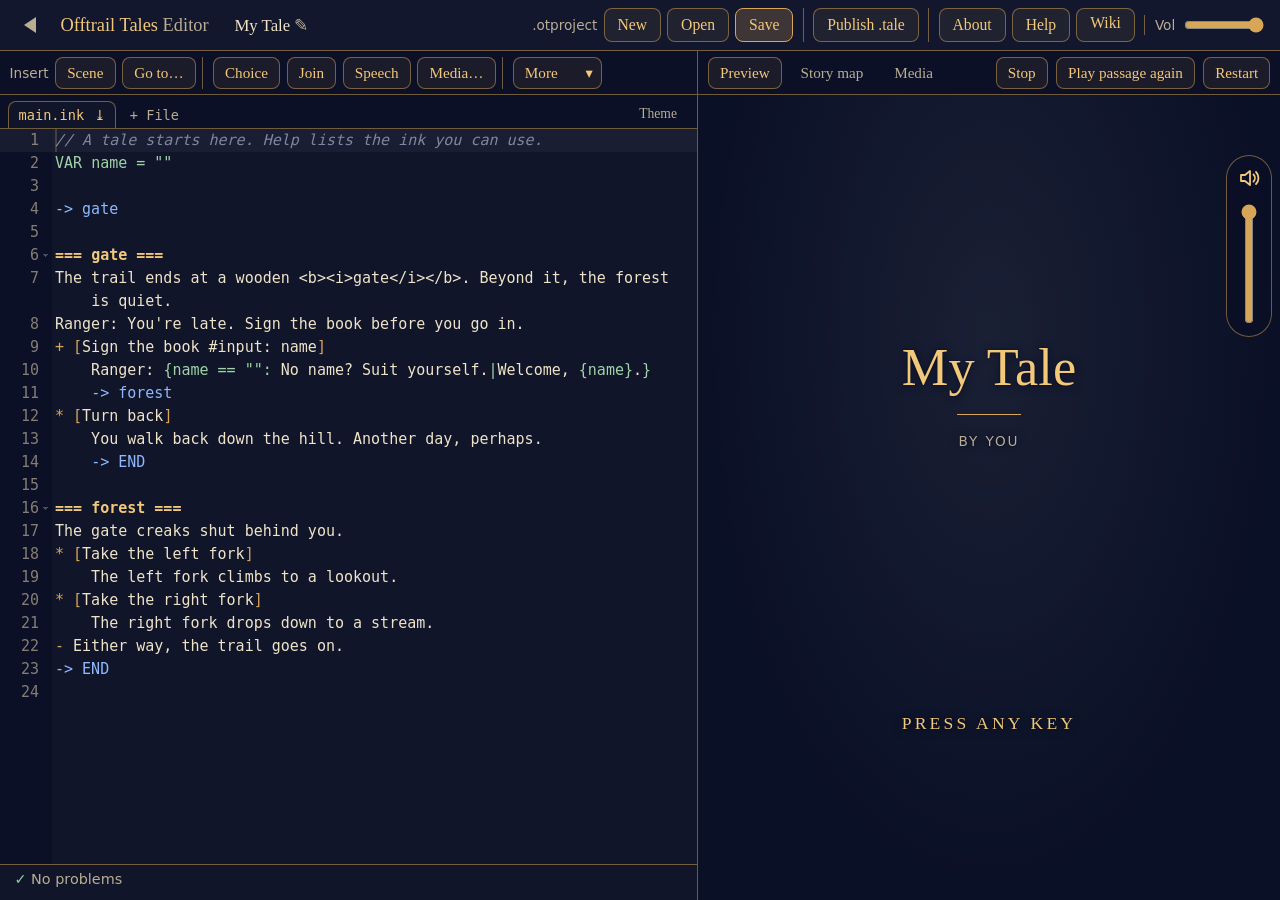
==== site/editor/index.html @ cf000bec "Site from offtrail-tales v0.2.0-25-g325a4e7 Built from commit 325a4e7852d61f731fc020188f7dc33a080d76" ====
<!doctype html>
<html lang="en">
  <head>
    <meta http-equiv="Content-Security-Policy" content="default-src &#39;self&#39;; script-src &#39;self&#39; &#39;wasm-unsafe-eval&#39;; style-src &#39;self&#39; &#39;unsafe-inline&#39;; img-src &#39;self&#39; blob: data:; media-src &#39;self&#39; blob: data:; connect-src &#39;self&#39; blob: data:; font-src &#39;self&#39;; object-src &#39;none&#39;; base-uri &#39;self&#39;; form-action &#39;none&#39;; worker-src &#39;self&#39; blob:">

    <meta charset="UTF-8" />
    <meta name="viewport" content="width=device-width, initial-scale=1" />
    <meta name="theme-color" content="#0b1026" />
    <!-- No icon yet; this stops browsers from requesting /favicon.ico. -->
    <link rel="icon" href="data:," />
    <title>Offtrail Tales Editor</title>
    <script type="module" crossorigin src="../assets/editor-CmaHvULs.js"></script>
    <link rel="modulepreload" crossorigin href="../assets/rolldown-runtime-XKyaHtl9.js">
    <link rel="modulepreload" crossorigin href="../assets/tale-theme-CHobPMcY.js">
    <link rel="modulepreload" crossorigin href="../assets/ace-D7EMVBao.js">
    <link rel="stylesheet" crossorigin href="../assets/tale-theme-DP_pqXFa.css">
    <link rel="stylesheet" crossorigin href="../assets/editor-BBqKCjKk.css">
  </head>
  <body>
    <div id="editor"></div>
  </body>
</html>
---- site/assets/tale-theme-DP_pqXFa.css ----
:root{--night:#0b1026;--panel:color-mix(in srgb, var(--night) 72%, transparent);--parchment:#efe3c8;--parchment-dim:#b9ad94;--accent:#d8a657;--accent-bright:#f2c879;--accent-line:color-mix(in srgb, var(--accent) 50%, transparent);--accent-wash:color-mix(in srgb, var(--accent) 8%, transparent);--separator:var(--accent);--serif:"Iowan Old Style", "Palatino Linotype", Palatino, "Book Antiqua", Georgia, serif;--sans:system-ui, -apple-system, "Segoe UI", Roboto, sans-serif;--text-scale:1;--lightningcss-light: ;--lightningcss-dark:initial;color-scheme:dark}:root[data-text-size=small]{--text-scale:.88}:root[data-text-size=large]{--text-scale:1.2}:root[data-theme=neon-city]{--night:#140829;--parchment:#f1eafb;--parchment-dim:#b7aacb;--accent:#ff9b40;--accent-bright:#ffc27d}:root[data-theme=scandinavian-80s]{--night:#1d2433;--parchment:#f3ece4;--parchment-dim:#b4aeb0;--accent:#f09a7a;--accent-bright:#ffd2bd}*{box-sizing:border-box}html,body{background:var(--night);height:100%;color:var(--parchment);font-family:var(--sans);-webkit-text-size-adjust:100%;margin:0}body{overflow:hidden}button{font:inherit;color:inherit;cursor:pointer;touch-action:manipulation}button:focus-visible,summary:focus-visible{outline:2px solid var(--accent-bright);outline-offset:2px}.visually-hidden{clip-path:inset(50%);white-space:nowrap;width:1px;height:1px;position:absolute;overflow:hidden}.fatal{text-align:center;padding:2rem 1rem}.screen{flex-direction:column;height:100dvh;display:flex;position:relative;overflow:hidden}.backdrop{z-index:0;background:radial-gradient(ellipse at 50% 30%, color-mix(in srgb, var(--night), white 12%), var(--night) 70%);position:absolute;inset:0}:root[data-tale-theme] .backdrop{background:var(--night)}.backdrop img{object-fit:cover;width:100%;height:100%;display:block}.backdrop:after{content:"";pointer-events:none;position:absolute;inset:0}.backdrop.dim:after{background:color-mix(in srgb, var(--night) 72%, transparent)}.game .backdrop:after{background:color-mix(in srgb, var(--night) 20%, transparent)}.game .backdrop.is-default:after{background:color-mix(in srgb, var(--night) 72%, transparent)}.sheet-body>button,.dialog-actions>button,.the-end button,.tale-play>button,.tale-import-buttons>button,.menu-buttons>button,.tale-import-buttons>.menu-link,.choice{border:1px solid var(--accent-line);background:var(--accent-wash);min-height:46px;color:var(--accent-bright);font-family:var(--serif);letter-spacing:.02em;border-radius:10px;padding:.55rem 1rem;font-size:1.15rem}button.primary{border-color:var(--accent);background:color-mix(in srgb, var(--accent) 22%, transparent)}button.danger{color:#f1948a;background:#c0392b2e;border-color:#c0392b}:root[data-tale-theme=light] button.danger{color:#a93226}@media (hover:hover){.sheet-body>button:hover,.dialog-actions>button:hover,.the-end button:hover,.tale-play>button:enabled:hover,.tale-import-buttons>button:hover,.menu-buttons>button:hover,.tale-import-buttons>.menu-link:hover,.choice:hover,.tale-card:hover{background:color-mix(in srgb, var(--accent) 18%, transparent)}.tale-actions>.remove:hover,.dialog-actions>button.danger:hover{background:#c0392b2e}}.icon-button{min-width:44px;min-height:44px;color:var(--accent-bright);background:0 0;border:0;font-size:1.6rem;line-height:1}:root{--art-ratio:1.5;--art-y:.5;--logo-bottom:.47}:root[data-theme=neon-city]{--art-y:.25;--logo-bottom:.42}:root[data-theme=scandinavian-80s]{--art-y:.1;--logo-bottom:.39}@media (orientation:landscape){:root{--art-ratio:.6667;--art-y:.5;--logo-bottom:.57}:root[data-theme=neon-city]{--art-y:.5;--logo-bottom:.475}:root[data-theme=scandinavian-80s]{--art-y:.5;--logo-bottom:.53}}picture.core-art img{object-position:50% calc(var(--art-y) * 100%)}.title-screen h1{z-index:1;font-family:var(--serif);text-align:center;color:var(--accent-bright);margin:18dvh 0 0;font-size:2.6rem;font-weight:400;position:relative}.title-start{z-index:1;background:0 0;border:0;padding:0;position:absolute;inset:0}.title-prompt{--art-height:max(100dvh, 100vw * var(--art-ratio));--under-logo:calc((100dvh - var(--art-height)) * var(--art-y) + var(--art-height) * var(--logo-bottom) + 1rem);left:0;right:0;top:calc((var(--under-logo) + 75dvh) / 2);font-family:var(--serif);letter-spacing:.18em;text-transform:uppercase;color:var(--accent-bright);text-shadow:0 1px 8px var(--night), 0 0 2px var(--night);padding:0 1rem;font-size:clamp(2rem,4.8vmin,3rem);animation:2.4s ease-in-out infinite title-pulse;position:absolute;translate:0 -50%}@keyframes title-pulse{50%{opacity:.45}}.tale-title-screen .backdrop:after{background:color-mix(in srgb, var(--night) 45%, transparent)}.tale-title-card{z-index:1;width:100%;max-width:52rem;padding:0 calc(env(safe-area-inset-right) + 4rem) 0 calc(env(safe-area-inset-left) + 4rem);text-align:center;text-shadow:0 1px 8px var(--night), 0 0 2px var(--night);margin:30dvh auto 0;position:relative}.tale-title-card h1{font-family:var(--serif);text-wrap:balance;color:var(--accent-bright);margin:0;font-size:clamp(2.2rem,9vmin,4rem);font-weight:400;line-height:1.15;animation:.8s ease-out both reveal}.tale-title-card h1:after{content:"";background:var(--separator);width:4rem;height:1px;margin:1.1rem auto;display:block}.tale-title-card p{letter-spacing:.14em;text-transform:uppercase;color:var(--parchment-dim);margin:0;font-size:.85rem;animation:.8s ease-out .3s both reveal}.tale-title-screen .title-prompt{font-size:clamp(1.1rem,2.6vmin,1.5rem);animation:.8s ease-out .9s both reveal,2.4s ease-in-out 1.7s infinite title-pulse;top:78dvh}.tale-title-screen.is-leaving{opacity:0;transition:opacity .4s ease-in}.credits-text{font-size:.85rem;line-height:1.45}.credits-text p{margin:0 0 .6rem}.credits-text a{color:var(--accent-bright)}.credits-text a[href^=mailto\:]{white-space:nowrap}.credits-text .license{color:var(--parchment-dim);font-size:.75rem}.credits-text h3{font-family:var(--serif);color:var(--accent-bright);margin:1rem 0 .4rem;font-size:1.05rem;font-weight:400}.credits-text ul{margin:0 0 .6rem;padding-left:1.1rem}.credits-text li{margin:0 0 .35rem}.credits-text li::marker{color:var(--accent)}.credits-text .signature{font-family:var(--serif);text-align:right;color:var(--accent-bright);margin:1rem 0 .4rem;font-size:1.05rem;font-style:italic}.credits-text .version{color:var(--parchment-dim);margin:1rem 0 0;font-size:.7rem}.bar{z-index:1;padding:calc(env(safe-area-inset-top) + .4rem) 1rem .4rem .5rem;background:linear-gradient(color-mix(in srgb, var(--night) 92%, transparent), color-mix(in srgb, var(--night) 60%, transparent));align-items:center;gap:.25rem;display:flex;position:relative}.bar h2{font-family:var(--serif);color:var(--accent-bright);white-space:nowrap;text-overflow:ellipsis;margin:0;font-size:1.15rem;font-weight:400;overflow:hidden}.map-button{border:1px solid var(--accent-line);background:var(--accent-wash);min-height:38px;color:var(--accent-bright);font-family:var(--serif);border-radius:999px;flex:none;align-items:center;gap:.4rem;margin-left:auto;padding:.3rem .85rem .3rem .7rem;font-size:1.05rem;display:inline-flex}.map-button[hidden]{display:none}.map-button svg{fill:none;stroke:currentColor;stroke-width:1.8px;stroke-linejoin:round;width:1.15rem;height:1.15rem}@media (hover:hover){.map-button:hover{background:color-mix(in srgb, var(--accent) 18%, transparent)}}.scroll{z-index:1;overscroll-behavior:contain;padding:calc(env(safe-area-inset-top) + 1.5rem) 1rem calc(env(safe-area-inset-bottom) + 1.5rem);flex:1;position:relative;overflow-y:auto}.menu-title{max-width:40rem;font-family:var(--serif);text-align:center;text-wrap:balance;color:var(--accent-bright);margin:0 auto 1.25rem;font-size:clamp(1.75rem,7vw,2.5rem);font-weight:400;line-height:1.2}.tale-list{gap:.9rem;max-width:40rem;margin:0 auto;padding:0;list-style:none;display:grid}.tale-card{border:1px solid var(--accent-line);background:var(--panel);text-align:left;border-radius:14px;gap:.9rem;width:100%;padding:.75rem;display:flex}.tale-cover{aspect-ratio:3/4;background:linear-gradient(160deg, color-mix(in srgb, var(--night), white 18%), var(--night));border-radius:8px;flex:none;width:5.5rem;overflow:hidden}.tale-cover img{object-fit:cover;width:100%;height:100%;display:block}.tale-text{flex-direction:column;gap:.3rem;min-width:0;display:flex}.tale-title{font-family:var(--serif);color:var(--accent-bright);font-size:1.25rem}.tale-authors,.tale-meta{color:var(--parchment-dim);font-size:.85rem}.tale-description{font-size:.95rem;line-height:1.4}.empty{text-align:center;margin:2rem 0}.badge{border:1px solid var(--accent-line);color:var(--accent-bright);border-radius:999px;margin-left:.5rem;padding:0 .45rem;font-size:.75rem}.tale-card[aria-expanded=true]{border-color:var(--accent)}.tale-actions{flex-wrap:wrap-reverse;align-items:center;gap:.5rem;margin-top:.5rem;display:flex}.tale-card[aria-expanded=false]+.tale-actions{display:none}.tale-play{flex:1 0 auto;justify-content:flex-end;gap:.5rem;display:flex}.tale-play>button{padding:.5rem .8rem;font-size:1.05rem}.tale-play>button:disabled{opacity:.4}.tale-actions>.remove{color:#f1948a;background:0 0;border:1px solid #c0392bcc;border-radius:999px;min-height:40px;padding:.3rem .9rem;font-size:.9rem}.tale-import{max-width:40rem;color:var(--parchment-dim);text-align:center;gap:.5rem;margin:1.25rem auto 0;display:grid}.tale-import-buttons{grid-template-columns:repeat(auto-fit,minmax(8rem,1fr));gap:.6rem;display:grid}.divider{background:linear-gradient(90deg, transparent, var(--accent) 15%, var(--accent) 45%, transparent 45%, transparent 55%, var(--accent) 55%, var(--accent) 85%, transparent);border:0;max-width:40rem;height:1px;margin:2rem auto 1.5rem;position:relative;overflow:visible}.divider:after{content:"";background:var(--accent-bright);clip-path:polygon(50% 0,57% 43%,100% 50%,57% 57%,50% 100%,43% 57%,0 50%,43% 43%);width:1.1rem;height:1.1rem;position:absolute;top:50%;left:50%;transform:translate(-50%,-50%)}.menu-buttons{grid-auto-columns:1fr;grid-auto-flow:column;gap:.6rem;max-width:40rem;margin:1.5rem auto 0;display:grid}@media (width<=39.99rem){.menu-buttons{grid-template-columns:1fr 1fr;grid-auto-flow:row}.menu-buttons>:last-child:nth-child(odd){grid-column:1/-1}}.menu-link{text-align:center;text-decoration:none}.story-scroll{z-index:1;overscroll-behavior:contain;flex:1;position:relative;overflow-y:auto}.story-column{max-width:40rem;min-height:100%;padding:1.25rem 1.25rem calc(env(safe-area-inset-bottom) + 2.5rem);background:var(--panel);margin:0 auto}.beat{font-family:var(--serif);font-size:calc(1.125rem * var(--text-scale));animation:.5s ease-out both reveal;animation-delay:calc(var(--i,0) * .11s);margin:0 0 1em;line-height:1.65}@keyframes reveal{0%{opacity:0;transform:translateY(.4em)}}.speech{margin:0 0 1em}.speech>*{border-left:2px solid var(--accent-line);margin:0;padding:0 0 .4em .9rem}.speech>:last-child{padding-bottom:0}.speaker{font-family:var(--sans);font-size:calc(.75rem * var(--text-scale));letter-spacing:.14em;text-transform:uppercase;color:var(--accent-bright);animation:.5s ease-out both reveal;animation-delay:calc(var(--i,0) * .11s)}.chosen{font-family:var(--serif);font-size:calc(1rem * var(--text-scale));text-align:center;color:var(--accent-bright);align-items:center;gap:.75rem;margin:1.75em 0;font-style:italic;display:flex}.chosen:before,.chosen:after{content:"";background:linear-gradient(90deg, transparent, var(--separator));flex:1;min-width:1.5rem;height:1px}.chosen:after{background:linear-gradient(90deg, var(--separator), transparent)}.story-image{margin:.25rem 0 1.25rem;display:block}.story-image img{border-radius:10px;max-width:100%;max-height:55dvh;margin:0 auto;display:block;box-shadow:0 6px 24px #00000073}.story-image[data-frame=line] img{border:1px solid var(--accent-line)}.story-image[data-frame=mat] img{border:1px solid var(--accent-line);background:color-mix(in srgb, var(--night), white 7%);border-radius:12px;padding:8px}.story-image[data-frame=double] img{border:1px solid var(--accent-line);outline:1px solid var(--accent-line);outline-offset:5px}.story-image[data-frame=glow] img{box-shadow:0 0 0 1px var(--accent), 0 0 26px color-mix(in srgb, var(--accent) 45%, transparent), 0 6px 24px #00000073}.story-image[data-frame=print] img{background:var(--parchment);border-radius:3px;padding:10px 10px 34px;transform:rotate(-1.5deg)}.choices{gap:.6rem;margin-top:1.75rem;display:grid}.choice{width:100%;min-height:48px;font-size:calc(1.05rem * var(--text-scale));text-align:left;padding:.7rem 1rem;line-height:1.35}.the-end{text-align:center;gap:.6rem;margin-top:1rem;display:grid}.the-end p{font-family:var(--serif);letter-spacing:.08em;color:var(--accent-bright);margin:0 0 .5rem;font-size:1.6rem}dialog.sheet{max-width:none;max-height:none;color:var(--parchment);background:0 0;border:0;padding:0}dialog.sheet::backdrop{background:#0000008c}.sheet-body{border:1px solid var(--accent-line);background:color-mix(in srgb, var(--night), white 4%);border-radius:16px;outline:none;gap:.6rem;width:min(20rem,100vw - 2rem);max-height:calc(100dvh - 2rem);padding:1.1rem;display:grid;overflow-y:auto}.sheet-body h2{font-family:var(--serif);text-align:center;color:var(--accent-bright);margin:0 0 .4rem;font-weight:400}.dialog-message{white-space:pre-line;color:var(--parchment);margin:.25rem 0 .5rem;line-height:1.5}.dialog-actions{grid-template-columns:1fr 1fr;gap:.75rem;margin-top:.5rem;display:grid}.prompt{gap:.6rem;display:grid}.prompt .dialog-actions{grid-template-columns:repeat(3,1fr)}.prompt-field{border:1px solid var(--accent-line);background:var(--night);width:100%;min-height:46px;color:var(--parchment);font-family:var(--serif);border-radius:10px;padding:.55rem .75rem;font-size:1.15rem}.prompt-field:focus-visible{outline:2px solid var(--accent-bright);outline-offset:2px}.sheet-body:has(.keypad){width:min(24rem,100vw - 2rem)}.keypad{position:relative}.keypad picture,.keypad img{border-radius:10px;width:100%;height:auto;display:block}.keypad-key{background:0 0;border:0;border-radius:10px;padding:0;position:absolute}.keypad-key:active{background:color-mix(in srgb, var(--accent) 25%, transparent)}@media (hover:hover){.keypad-key:hover{background:color-mix(in srgb, var(--accent) 12%, transparent)}}.map-sheet .sheet-body{--map-pad:.6rem;--map-bar:44px;--map-gap:.4rem;gap:var(--map-gap);width:auto;min-width:min(17rem,100vw - 2rem);padding:var(--map-pad);overflow:hidden}.map-bar{min-height:var(--map-bar);align-items:center;gap:.15rem;display:flex}.map-bar h2{text-align:left;flex:1;margin:0 0 0 .4rem;font-size:1.2rem}.map-bar .icon-button{font-size:1.5rem}.map-bar .map-close{border:1px solid var(--accent-line);background:var(--accent-wash);border-radius:50%;margin-left:.35rem;font-size:1.15rem}@media (hover:hover){.map-bar .map-close:hover{background:color-mix(in srgb, var(--accent) 22%, transparent)}}.map-frame{background:var(--night);touch-action:none;-webkit-user-select:none;user-select:none;border-radius:10px;justify-self:center;overflow:hidden}.map-frame.is-zoomed{cursor:grab}.map-frame.is-zoomed:active{cursor:grabbing}.map-content{transform-origin:0 0;position:relative}.map-content>picture{display:block}.map-content>picture>img,.map-content>picture>source+img{-webkit-user-drag:none;display:block}.map-content>picture:first-child>img{max-width:calc(100vw - 2rem - 2 * var(--map-pad) - 2px - env(safe-area-inset-left) - env(safe-area-inset-right));max-height:calc(100dvh - 2rem - 2 * var(--map-pad) - 2px - var(--map-bar) - var(--map-gap) - env(safe-area-inset-top) - env(safe-area-inset-bottom))}.map-layer{pointer-events:none;position:absolute;inset:0}.map-layer img{width:100%;height:100%}.progress-message{text-align:center;font-variant-numeric:tabular-nums}.field{color:var(--parchment-dim);gap:.35rem;font-size:.95rem;display:grid}.field-note{margin:0;font-size:.85rem;line-height:1.4}.field input[type=range]{width:100%;min-height:44px;accent-color:var(--accent)}.segmented{grid-template-columns:repeat(3,1fr);gap:.4rem;display:grid}.segmented button{border:1px solid var(--accent-line);background:0 0;border-radius:8px;min-height:44px}.segmented button[aria-pressed=true]{border-color:var(--accent);background:color-mix(in srgb, var(--accent) 25%, transparent);color:var(--accent-bright)}.theme-grid{grid-template-columns:repeat(auto-fill,minmax(4.5rem,6rem));gap:.4rem;display:grid}.theme-option{color:var(--parchment-dim);background:0 0;border:1px solid #0000;border-radius:8px;gap:.25rem;padding:.2rem;font-size:.7rem;line-height:1.2;display:grid}.theme-option img{aspect-ratio:3/4;object-fit:cover;object-position:center 30%;border-radius:6px;width:100%;display:block}.theme-option[aria-pressed=true]{border-color:var(--accent);color:var(--accent-bright)}.test-grid{grid-template-columns:1fr 1fr;gap:.4rem;display:grid}.test-grid button{border:1px solid var(--accent-line);background:var(--accent-wash);min-height:44px;color:var(--accent-bright);border-radius:8px}.video-overlay{z-index:9;background:#000;place-items:center;display:grid;position:fixed;inset:0}.video-frame{object-fit:contain;width:100%;height:100%}.video-skip{right:calc(env(safe-area-inset-right) + 1rem);bottom:calc(env(safe-area-inset-bottom) + 1.25rem);border:1px solid var(--accent-line);background:color-mix(in srgb, var(--night) 70%, transparent);min-height:44px;color:var(--accent-bright);font-family:var(--serif);border-radius:22px;padding:.5rem 1.4rem;font-size:1.05rem;position:absolute}.video-start{border:1px solid var(--accent);background:color-mix(in srgb, var(--night) 70%, transparent);width:4.5rem;height:4.5rem;color:var(--accent-bright);border-radius:50%;font-size:1.8rem;position:absolute}.video-start[hidden]{display:none}.audio-rail{z-index:10;top:calc(env(safe-area-inset-top) + 3.75rem);right:calc(env(safe-area-inset-right) + .5rem);border:1px solid var(--accent-line);background:color-mix(in srgb, var(--night) 62%, transparent);-webkit-backdrop-filter:blur(6px);backdrop-filter:blur(6px);border-radius:23px;flex-direction:column;align-items:center;gap:.25rem;width:46px;padding:0 0 .75rem;display:flex;position:fixed}.audio-rail .icon-button{place-items:center;display:grid}.audio-rail svg{width:24px;height:24px}.audio-rail input[type=range]{writing-mode:vertical-lr;width:24px;height:7.5rem;accent-color:var(--accent);direction:rtl;margin:0}.audio-rail.is-muted input[type=range]{opacity:.4}@media (width<=47.99rem){.story-column,.scroll{padding-right:calc(env(safe-area-inset-right) + 4rem)}}@media (width>=768px){.beat{font-size:calc(1.25rem * var(--text-scale))}.story-column{padding-inline:2rem}}@media (prefers-reduced-motion:reduce){.beat,.speaker,.title-prompt,.tale-title-card h1,.tale-title-card p,.tale-title-screen .title-prompt{animation:none}}
---- site/assets/editor-BBqKCjKk.css ----
.editor-app [hidden]{display:none!important}.editor-app{grid-template-rows:auto minmax(0,1fr);height:100dvh;display:grid}.editor-bar{border-bottom:1px solid var(--accent-line);background:color-mix(in srgb, var(--night), white 3%);align-items:center;gap:.75rem;padding:.5rem .9rem;display:flex}.editor-home{border-radius:8px;justify-content:center;align-items:center;width:34px;height:34px;text-decoration:none;display:flex}.editor-home:after{content:"";border-top:8px solid #0000;border-bottom:8px solid #0000;border-right:12px solid var(--parchment-dim);width:0;height:0;margin-right:2px;display:block}.editor-home:hover{background:var(--accent-wash)}.editor-home:hover:after{border-right-color:var(--accent-bright)}.editor-brand{font-family:var(--serif);white-space:nowrap;color:var(--accent-bright);margin:0;font-size:1.15rem;font-weight:400}.editor-brand span{color:var(--parchment-dim)}.editor-status-box{flex:1;min-width:7rem;overflow:hidden}.editor-actions{align-items:center;gap:.6rem;display:flex}.wiki-link{text-decoration:none}.editor-volume{flex-shrink:0}.editor-volume input[type=range]{width:5rem;accent-color:var(--accent);vertical-align:middle}.bar-label{color:var(--parchment-dim);white-space:nowrap;font-size:.85rem}.bar-group{flex-wrap:wrap;align-items:center;gap:.4rem;display:flex}.bar-group+.bar-group{border-left:1px solid var(--accent-line);padding-left:.6rem}.bar-select{display:inline-flex;position:relative}.bar-select:after{content:"▾";color:var(--accent-bright);pointer-events:none;position:absolute;top:50%;right:.6rem;transform:translateY(-50%)}.bar-select select{appearance:none;border:1px solid var(--accent-line);background:var(--accent-wash);min-height:32px;color:var(--accent-bright);font-family:var(--serif);border-radius:8px;padding:.2rem 1.6rem .2rem .7rem;font-size:.95rem}.bar-select option,.bar-select optgroup{background:var(--night);color:var(--parchment)}.bar-select .more-menu{width:5.6rem}.editor-bar button.needs-save{border-color:var(--accent);background:color-mix(in srgb, var(--accent) 22%, transparent)}.editor-bar button,.editor-bar .wiki-link,.help-entry button,.media-actions button,.media-drop button,.theme-start button,.theme-match button{border:1px solid var(--accent-line);background:var(--accent-wash);min-height:34px;color:var(--accent-bright);font-family:var(--serif);white-space:nowrap;border-radius:8px;padding:.3rem .8rem;font-size:.98rem}.editor-bar .tale-title{text-overflow:ellipsis;max-width:22rem;color:var(--parchment);background:0 0;border-color:#0000;font-size:1.05rem;overflow:hidden}.editor-bar .tale-title:after{content:" ✎";color:var(--parchment-dim)}.editor-bar .tale-title:hover{border-color:var(--accent-line)}.editor-bar .editor-status{text-overflow:ellipsis;max-width:100%;min-height:0;color:var(--parchment-dim);background:0 0;border-color:#0000;padding:.25rem .5rem;font-size:.85rem;overflow:hidden}.editor-bar .editor-status:hover{border-color:var(--accent-line)}.editor-bar .editor-status:empty{display:none}.editor-panes{grid-template-columns:minmax(0,1.2fr) minmax(320px,1fr);min-height:0;display:grid}.write-pane{border-right:1px solid var(--accent-line);grid-template-rows:auto minmax(0,1fr) auto;min-height:0;display:grid}.write-tools,.preview-bar{border-bottom:1px solid var(--accent-line);flex-wrap:wrap;align-items:center;gap:.4rem;min-height:2.75rem;padding:.3rem .6rem;font-size:.9rem;display:flex}.write-tools button,.preview-bar button{border:1px solid var(--accent-line);background:var(--accent-wash);min-height:32px;color:var(--accent-bright);font-family:var(--serif);white-space:nowrap;border-radius:8px;padding:.2rem .7rem;font-size:.95rem}.code{grid-template-rows:auto minmax(0,1fr);min-height:0;display:grid}.code-box{min-height:0;position:relative}.file-tabs{border-bottom:1px solid var(--accent-line);background:var(--night);flex-wrap:wrap;align-items:end;gap:.25rem;padding:.35rem .5rem 0;display:flex}.file-tab{border:1px solid #0000;border-bottom:0;border-radius:8px 8px 0 0;align-items:center;display:inline-flex}.file-tab:has(>[aria-selected=true]){border-color:var(--accent-line);background:color-mix(in srgb, var(--night), white 2%)}.file-tab button,.file-add{color:var(--parchment-dim);background:0 0;border:0;padding:.3rem .6rem;font-family:ui-monospace,SF Mono,Menlo,Consolas,monospace;font-size:.85rem}.file-tab:has(>[aria-selected=true]) button{color:var(--accent-bright)}.file-tab .file-close,.file-tab .file-save{padding-left:0}.file-tab .file-save:hover{color:var(--accent-bright)}.file-tab .file-close:hover{color:#ef8a80}.file-add:hover{color:var(--accent-bright)}.file-tab.drop-before{box-shadow:inset 2px 0 0 var(--accent-bright)}.file-tab.drop-after{box-shadow:inset -2px 0 0 var(--accent-bright)}.problems{border-top:1px solid var(--accent-line);background:color-mix(in srgb, var(--night), white 2%);max-height:32vh;font-size:.9rem;overflow-y:auto}.problems-summary{background:inherit;color:var(--parchment-dim);margin:0;padding:.4rem .9rem;position:sticky;top:0}.problems-summary[data-state=ok]:before{content:"✓ ";color:#8fd19e}.problems-summary[data-state=error]:before{content:"● ";color:#ef8a80}.problem-list{margin:0;padding:0 0 .4rem;list-style:none}.problem{grid-template-columns:5.5rem 1fr;gap:.6rem;padding:.2rem .9rem;line-height:1.4;display:grid}.problem-line{font:inherit;white-space:nowrap;color:var(--parchment-dim);background:0 0;border:0;justify-self:start;padding:0}button.problem-line{text-underline-offset:2px;text-decoration:underline}.problem.is-error .problem-line{color:#ef8a80}.problem.is-warning .problem-line{color:#f0c36b}.problem.is-note .problem-line{color:#8fb8ff}.preview-pane{grid-template-rows:auto minmax(0,1fr);min-height:0;display:grid}.preview-bar .pane-tab{color:var(--parchment-dim);background:0 0;border-color:#0000}.preview-bar .pane-tab[aria-pressed=true]{border-color:var(--accent-line);background:var(--accent-wash);color:var(--accent-bright)}.preview-tools{flex:1;align-items:center;gap:.5rem;display:flex}.preview-tools button[aria-pressed=true]{border-color:var(--accent);background:color-mix(in srgb, var(--accent) 22%, transparent)}.preview-steps,.map-hint{contain:inline-size;text-align:right;text-overflow:ellipsis;white-space:nowrap;color:var(--parchment-dim);flex:1;overflow:hidden}.preview-frame{background:var(--night);border:0;width:100%;height:100%;display:block}.map-box{background:color-mix(in srgb, var(--night), white 2%);min-height:0;overflow:auto}.map-svg{margin:0 auto;display:block}.map-node{cursor:pointer}.map-node>rect{fill:color-mix(in srgb, var(--night), white 6%);stroke:var(--accent-line)}.map-node:hover>rect{stroke:var(--accent)}.map-node.is-unreached>rect{stroke-dasharray:5 4}.map-node.is-unreached{opacity:.7}.map-node.is-end>rect{fill:color-mix(in srgb, var(--accent) 14%, var(--night))}.map-title{font-family:var(--serif);fill:var(--accent-bright);font-size:15px}.map-row text{font-family:var(--sans);fill:var(--parchment);font-size:12.5px}.map-row.is-stitch text{fill:var(--parchment-dim);font-style:italic}.map-row .map-row-target{fill:#8fb8ff}.map-row-hit{fill:#0000}.map-row:hover .map-row-hit{fill:var(--accent-wash)}.map-edge{fill:none;stroke:var(--parchment-dim);stroke-width:1.4px;opacity:.8}.map-arrowhead{fill:var(--parchment-dim)}.media-box{align-content:start;gap:.75rem;min-height:0;padding:.75rem;display:grid;overflow-y:auto}.media-drop{border:1px dashed var(--accent-line);text-align:center;border-radius:12px;padding:.6rem 1rem}.media-drop p{margin:.25rem 0}.media-note,.media-meta{color:var(--parchment-dim);margin:.1rem 0;font-size:.85rem;line-height:1.4}.media-list{gap:.6rem;display:grid}.media-empty{text-align:center;color:var(--parchment-dim)}.media-card{border:1px solid var(--accent-line);background:color-mix(in srgb, var(--night), white 4%);border-radius:12px;grid-template-columns:7.5rem minmax(0,1fr);gap:.75rem;padding:.6rem;display:grid}.media-card.is-audio{grid-template-columns:minmax(0,1fr)}.media-sample{object-fit:cover;background:var(--night);border-radius:8px;width:100%;max-height:6rem;display:block}.media-card audio.media-sample{height:2.25rem}.media-info h3{font-family:var(--serif);color:var(--accent-bright);margin:0;font-weight:400}.rename-icon{opacity:0;color:var(--accent-bright);cursor:pointer;font-size:.85em;transition:opacity .15s}.media-info h3:hover .rename-icon{opacity:.7}.rename-icon:hover{opacity:1!important}.media-warning,.media-missing{color:#f0c36b;margin:.1rem 0;font-size:.85rem}.media-missing{color:#ef8a80}.media-actions{flex-wrap:wrap;gap:.35rem;margin-top:.4rem;display:flex}.media-actions button{min-height:30px;padding:.2rem .6rem;font-size:.9rem}.media-actions button[aria-pressed=true]{border-color:var(--accent);background:color-mix(in srgb, var(--accent) 22%, transparent)}.media-actions button.danger{color:#ef8a80;border-color:#c0392bb3}.kept-tales button{border:1px solid var(--accent-line);background:var(--accent-wash);min-height:28px;color:var(--accent-bright);border-radius:8px;margin-left:.3rem;padding:.1rem .6rem}.kept-tales button.danger{color:#ef8a80;background:0 0;border-color:#c0392bb3}.theme-tab{font-family:var(--serif);color:var(--parchment-dim);background:0 0;border:1px solid #0000;border-bottom:0;border-radius:8px 8px 0 0;margin-left:auto;padding:.3rem .7rem;font-size:.85rem;line-height:1.2}.theme-tab:hover,.theme-tab[aria-selected=true]{color:var(--accent-bright)}.theme-tab[aria-selected=true]{border-color:var(--accent-line);background:color-mix(in srgb, var(--night), white 2%)}.theme-box{background:color-mix(in srgb, var(--night), white 2%);grid-row:2;align-content:start;gap:.75rem;min-height:0;padding:.75rem 1rem 1rem;display:grid;overflow-y:auto}.theme-box>.media-note{margin:0}.theme-own{width:fit-content;font-family:var(--serif);color:var(--accent-bright);cursor:pointer;align-items:center;gap:.5rem;font-size:1.05rem;display:inline-flex}.theme-own input{width:1.1rem;height:1.1rem;accent-color:var(--accent);margin:0}.theme-body{gap:1.25rem;display:grid}.theme-start{color:var(--parchment-dim);flex-wrap:wrap;align-items:center;gap:.4rem;font-size:.9rem;display:flex}.theme-colours{flex-wrap:wrap;align-items:flex-start;gap:1rem 1.5rem;display:flex}.theme-list{flex:22rem;gap:.6rem;min-width:0;display:grid}.theme-roles{gap:.3rem;display:grid}.theme-role{border:1px solid var(--accent-line);text-align:left;background:0 0;border-radius:8px;grid-template-columns:1.6rem minmax(0,1fr) auto 4.4rem;align-items:center;gap:.6rem;width:100%;padding:.35rem .6rem;display:grid}.theme-role:hover{border-color:var(--accent)}.theme-role[aria-pressed=true]{border-color:var(--accent);background:color-mix(in srgb, var(--accent) 16%, transparent)}.theme-swatch{border:1px solid color-mix(in srgb, var(--parchment) 40%, transparent);background:var(--swatch);border-radius:6px;width:1.6rem;height:1.6rem}.theme-name{font-family:var(--serif);color:var(--parchment);display:grid}.theme-name small{font-family:var(--sans);color:var(--parchment-dim);font-size:.78rem}.theme-hex,.theme-ratio{color:var(--parchment-dim);font-family:ui-monospace,SF Mono,Menlo,Consolas,monospace;font-size:.82rem}.theme-ratio{text-align:right}.theme-ratio.is-low,.theme-low{color:#f0c36b}.theme-match{justify-items:start;gap:.3rem;display:grid}.theme-picture{max-width:32rem}.theme-picture .bar-select{width:fit-content}.colour-picker{gap:.7rem;width:200px;display:grid}.colour-wheel-box{width:200px;height:200px;position:relative}.colour-wheel{touch-action:none;cursor:crosshair;border-radius:50%;width:100%;height:100%;display:block}.colour-wheel:focus-visible,.colour-shade:focus-visible{outline:2px solid var(--accent-bright);outline-offset:3px}.colour-thumb{top:calc(var(--y,.5) * 100%);left:calc(var(--x,.5) * 100%);background:var(--colour);pointer-events:none;border:2px solid #fff;border-radius:50%;width:18px;height:18px;position:absolute;transform:translate(-50%,-50%);box-shadow:0 0 0 1px #0009,0 1px 3px #00000080}.colour-shade{appearance:none;border:1px solid var(--accent-line);background:linear-gradient(to right, #000, var(--full));border-radius:8px;width:100%;height:16px;margin:0}.colour-shade::-webkit-slider-thumb{appearance:none;background:var(--colour);border:2px solid #fff;border-radius:50%;width:18px;height:18px;box-shadow:0 0 0 1px #0009}.colour-shade::-moz-range-thumb{background:var(--colour);border:2px solid #fff;border-radius:50%;width:14px;height:14px;box-shadow:0 0 0 1px #0009}.colour-hex-row{color:var(--parchment-dim);align-items:center;gap:.5rem;font-size:.9rem;display:flex}.colour-now{border:1px solid color-mix(in srgb, var(--parchment) 40%, transparent);background:var(--colour);border-radius:6px;width:2rem;height:2rem}.colour-hex{border:1px solid var(--accent-line);background:var(--night);width:6.5rem;min-height:32px;color:var(--parchment);border-radius:8px;padding:.2rem .5rem;font-family:ui-monospace,SF Mono,Menlo,Consolas,monospace;font-size:.95rem}.colour-hex:focus-visible{outline:2px solid var(--accent-bright);outline-offset:2px}.sheet-body .choice-line{border:0;border-top:1px solid var(--accent-line);width:100%;margin:.2rem 0}.wide-sheet .sheet-body{width:min(38rem,100vw - 2rem)}.details-form{gap:.75rem;display:grid}.details-form .prompt-field{min-height:38px;padding:.35rem .6rem;font-size:1rem}.details-form .field{gap:.25rem}.details-form textarea.prompt-field{resize:vertical;font-family:var(--serif)}.details-problems{color:#ef8a80;margin:0;padding-left:1.2rem}.details-problems:empty{display:none}.help-entry{border-top:1px solid var(--accent-line);gap:.35rem;padding-top:.7rem;display:grid}.help-entry h4{font-family:var(--serif);color:var(--accent-bright);margin:0;font-size:1.05rem;font-weight:400}.help-group{font-family:var(--serif);letter-spacing:.08em;text-transform:uppercase;color:var(--parchment-dim);margin:.8rem 0 0;font-size:.8rem;font-weight:400}.help-words{border-collapse:collapse;line-height:1.4}.help-words th,.help-words td{text-align:left;vertical-align:top;padding:.15rem .9rem .15rem 0}.help-words th{font-family:var(--serif);color:var(--accent-bright);font-weight:400}.help-words code{white-space:nowrap}.help-entry p{margin:0;line-height:1.45}.help-entry pre{background:var(--night);border-radius:8px;margin:0;padding:.5rem .7rem;font-size:.88rem;overflow-x:auto}.help-entry button{justify-self:start}.sheet-body a{color:var(--accent-bright)}.ace-offtrail{background:color-mix(in srgb, var(--night), white 2%);color:var(--parchment);font-family:ui-monospace,SF Mono,Menlo,Consolas,monospace;line-height:1.5}.ace-offtrail .ace_gutter{background:var(--night);color:color-mix(in srgb, var(--parchment-dim) 70%, transparent)}.ace-offtrail .ace_gutter-active-line{background:#ffffff0d}.ace-offtrail .ace_cursor{color:var(--accent-bright)}.ace-offtrail .ace_marker-layer .ace_selection{background:color-mix(in srgb, var(--accent) 28%, transparent)}.ace-offtrail .ace_marker-layer .ace_active-line{background:#ffffff0a}.ace-offtrail .ace_marker-layer .ace_selected-word,.ace-offtrail .ace_marker-layer .ace_bracket{border:1px solid var(--accent-line)}.ace-offtrail .ace_fold{border-color:var(--parchment);background-color:var(--accent)}.ace-offtrail .ace_indent-guide{background:0 0;box-shadow:inset 1px 0 #ffffff14}.ace-offtrail .ace_search{background:var(--night);border-color:var(--accent-line)}.ace-offtrail .ace_flow.ace_declaration{color:var(--accent-bright);font-weight:700}.ace-offtrail .ace_choice.ace_bullets,.ace-offtrail .ace_choice.ace_weaveBracket,.ace-offtrail .ace_choice.ace_label,.ace-offtrail .ace_gather.ace_bullets,.ace-offtrail .ace_gather.ace_label,.ace-offtrail .ace_glue{color:var(--accent)}.ace-offtrail .ace_divert{color:#8fb8ff}.ace-offtrail .ace_tag{color:#c9a3e6}.ace-offtrail .ace_comment{color:#7f86a3;font-style:italic}.ace-offtrail .ace_var-decl,.ace-offtrail .ace_list-decl,.ace-offtrail .ace_logic:not(.ace_innerContent){color:#9fd3a8}.ace-offtrail .ace_todo{color:#f0b36b}.ace-offtrail .ace_escape{color:var(--parchment-dim)}.ace-offtrail .ace_include,.ace-offtrail .ace_external{color:#ef8a80}.ace-offtrail .ink-error-line{background:#c0392b29;position:absolute}
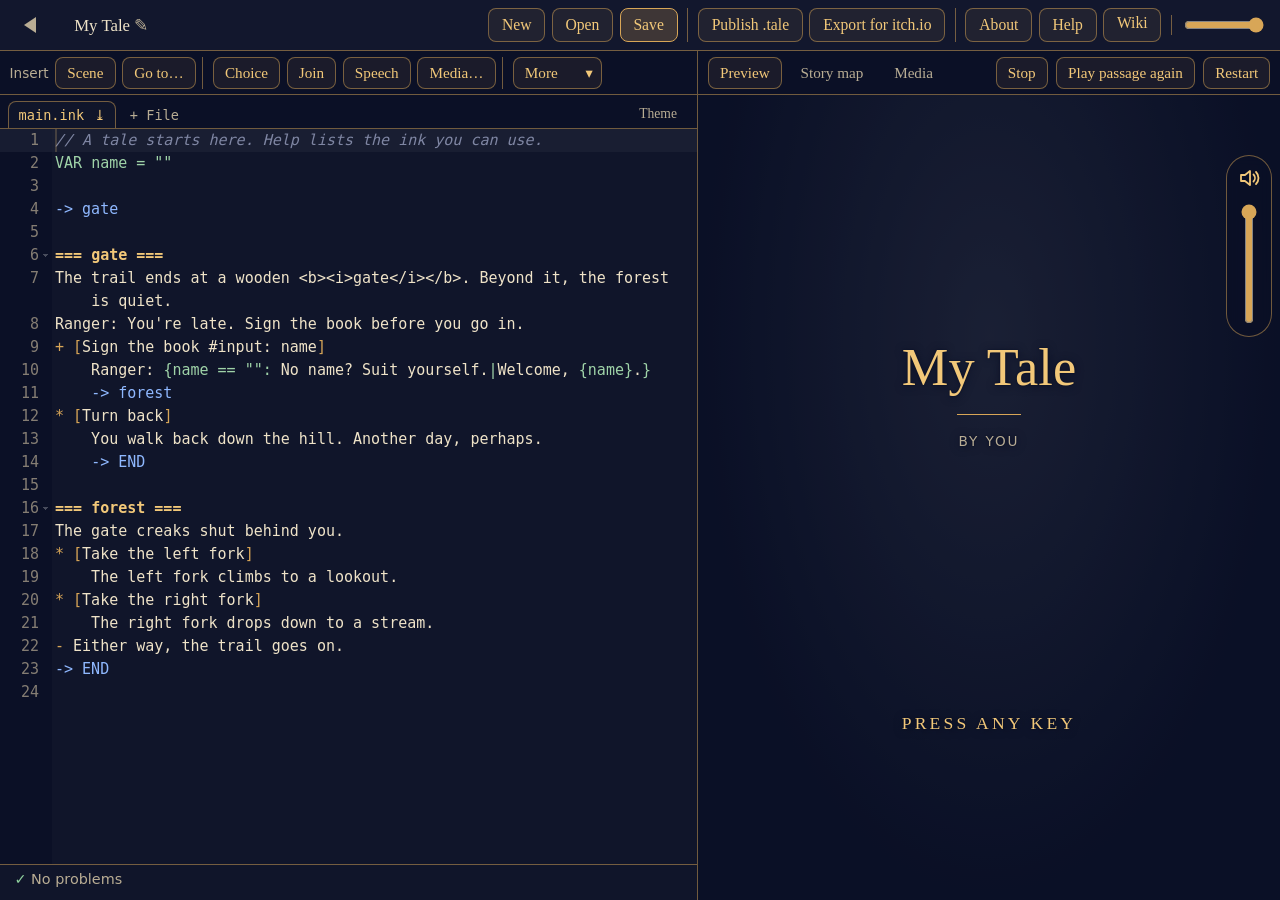
==== commit 750083fa: "Site from offtrail-tales v0.3.0-12-g99eeded Built from commit 99eededa236fea1ed5084364f5cf9ff350dd88" ====
--- a/site/editor/index.html
+++ b/site/editor/index.html
@@ -9,12 +9,12 @@
     <!-- No icon yet; this stops browsers from requesting /favicon.ico. -->
     <link rel="icon" href="data:," />
     <title>Offtrail Tales Editor</title>
-    <script type="module" crossorigin src="../assets/editor-CmaHvULs.js"></script>
+    <script type="module" crossorigin src="../assets/editor-DJGlqB5w.js"></script>
     <link rel="modulepreload" crossorigin href="../assets/rolldown-runtime-XKyaHtl9.js">
-    <link rel="modulepreload" crossorigin href="../assets/tale-theme-CHobPMcY.js">
+    <link rel="modulepreload" crossorigin href="../assets/tale-theme-D-VOQ8ao.js">
     <link rel="modulepreload" crossorigin href="../assets/ace-D7EMVBao.js">
-    <link rel="stylesheet" crossorigin href="../assets/tale-theme-DP_pqXFa.css">
-    <link rel="stylesheet" crossorigin href="../assets/editor-BBqKCjKk.css">
+    <link rel="stylesheet" crossorigin href="../assets/tale-theme-Da_S3D4u.css">
+    <link rel="stylesheet" crossorigin href="../assets/editor-5PKi10oO.css">
   </head>
   <body>
     <div id="editor"></div>
--- a/site/assets/tale-theme-Da_S3D4u.css
+++ b/site/assets/tale-theme-Da_S3D4u.css
@@ -0,0 +1 @@
+:root{--night:#0b1026;--panel:color-mix(in srgb, var(--night) 72%, transparent);--parchment:#efe3c8;--parchment-dim:#b9ad94;--accent:#d8a657;--accent-bright:#f2c879;--accent-line:color-mix(in srgb, var(--accent) 50%, transparent);--accent-wash:color-mix(in srgb, var(--accent) 8%, transparent);--separator:var(--accent);--serif:"Iowan Old Style", "Palatino Linotype", Palatino, "Book Antiqua", Georgia, serif;--sans:system-ui, -apple-system, "Segoe UI", Roboto, sans-serif;--text-scale:1;--lightningcss-light: ;--lightningcss-dark:initial;color-scheme:dark}:root[data-text-size=small]{--text-scale:.88}:root[data-text-size=large]{--text-scale:1.2}:root[data-theme=neon-city]{--night:#140829;--parchment:#f1eafb;--parchment-dim:#b7aacb;--accent:#ff9b40;--accent-bright:#ffc27d}:root[data-theme=scandinavian-80s]{--night:#1d2433;--parchment:#f3ece4;--parchment-dim:#b4aeb0;--accent:#f09a7a;--accent-bright:#ffd2bd}*{box-sizing:border-box}html,body{background:var(--night);height:100%;color:var(--parchment);font-family:var(--sans);-webkit-text-size-adjust:100%;margin:0}body{overflow:hidden}button{font:inherit;color:inherit;cursor:pointer;touch-action:manipulation}button:focus-visible,summary:focus-visible{outline:2px solid var(--accent-bright);outline-offset:2px}.visually-hidden{clip-path:inset(50%);white-space:nowrap;width:1px;height:1px;position:absolute;overflow:hidden}.fatal{text-align:center;padding:2rem 1rem}.screen{flex-direction:column;height:100dvh;display:flex;position:relative;overflow:hidden}.backdrop{z-index:0;background:radial-gradient(ellipse at 50% 30%, color-mix(in srgb, var(--night), white 12%), var(--night) 70%);position:absolute;inset:0}:root[data-tale-theme] .backdrop{background:var(--night)}.backdrop img{object-fit:cover;width:100%;height:100%;display:block}.backdrop:after{content:"";pointer-events:none;position:absolute;inset:0}.backdrop.dim:after{background:color-mix(in srgb, var(--night) 72%, transparent)}.game .backdrop:after{background:color-mix(in srgb, var(--night) 20%, transparent)}.game .backdrop.is-default:after{background:color-mix(in srgb, var(--night) 72%, transparent)}.sheet-body>button,.dialog-actions>button,.the-end button,.tale-play>button,.tale-import-buttons>button,.menu-buttons>button,.tale-import-buttons>.menu-link,.choice{border:1px solid var(--accent-line);background:var(--accent-wash);min-height:46px;color:var(--accent-bright);font-family:var(--serif);letter-spacing:.02em;border-radius:10px;padding:.55rem 1rem;font-size:1.15rem}button.primary{border-color:var(--accent);background:color-mix(in srgb, var(--accent) 22%, transparent)}button.danger{color:#f1948a;background:#c0392b2e;border-color:#c0392b}:root[data-tale-theme=light] button.danger{color:#a93226}@media (hover:hover){.sheet-body>button:hover,.dialog-actions>button:hover,.the-end button:hover,.tale-play>button:enabled:hover,.tale-import-buttons>button:hover,.menu-buttons>button:hover,.tale-import-buttons>.menu-link:hover,.choice:hover,.tale-card:hover{background:color-mix(in srgb, var(--accent) 18%, transparent)}.tale-actions>.remove:hover,.dialog-actions>button.danger:hover{background:#c0392b2e}}.icon-button{min-width:44px;min-height:44px;color:var(--accent-bright);background:0 0;border:0;font-size:1.6rem;line-height:1}:root{--art-ratio:1.5;--art-y:.5;--logo-bottom:.47}:root[data-theme=neon-city]{--art-y:.25;--logo-bottom:.42}:root[data-theme=scandinavian-80s]{--art-y:.1;--logo-bottom:.39}@media (orientation:landscape){:root{--art-ratio:.6667;--art-y:.5;--logo-bottom:.57}:root[data-theme=neon-city]{--art-y:.5;--logo-bottom:.475}:root[data-theme=scandinavian-80s]{--art-y:.5;--logo-bottom:.53}}picture.core-art img{object-position:50% calc(var(--art-y) * 100%)}.title-screen h1{z-index:1;font-family:var(--serif);text-align:center;color:var(--accent-bright);margin:18dvh 0 0;font-size:2.6rem;font-weight:400;position:relative}.title-start{z-index:1;background:0 0;border:0;padding:0;position:absolute;inset:0}.title-prompt{--art-height:max(100dvh, 100vw * var(--art-ratio));--under-logo:calc((100dvh - var(--art-height)) * var(--art-y) + var(--art-height) * var(--logo-bottom) + 1rem);left:0;right:0;top:calc((var(--under-logo) + 75dvh) / 2);font-family:var(--serif);letter-spacing:.18em;text-transform:uppercase;color:var(--accent-bright);text-shadow:0 1px 8px var(--night), 0 0 2px var(--night);padding:0 1rem;font-size:clamp(2rem,4.8vmin,3rem);animation:2.4s ease-in-out infinite title-pulse;position:absolute;translate:0 -50%}@keyframes title-pulse{50%{opacity:.45}}.tale-title-screen .backdrop:after{background:color-mix(in srgb, var(--night) 45%, transparent)}.tale-title-card{z-index:1;width:100%;max-width:52rem;padding:0 calc(env(safe-area-inset-right) + 4rem) 0 calc(env(safe-area-inset-left) + 4rem);text-align:center;text-shadow:0 1px 8px var(--night), 0 0 2px var(--night);margin:30dvh auto 0;position:relative}.tale-title-card h1{font-family:var(--serif);text-wrap:balance;color:var(--accent-bright);margin:0;font-size:clamp(2.2rem,9vmin,4rem);font-weight:400;line-height:1.15;animation:.8s ease-out both reveal}.tale-title-card h1:after{content:"";background:var(--separator);width:4rem;height:1px;margin:1.1rem auto;display:block}.tale-title-card p{letter-spacing:.14em;text-transform:uppercase;color:var(--parchment-dim);margin:0;font-size:.85rem;animation:.8s ease-out .3s both reveal}.tale-title-screen .title-prompt{font-size:clamp(1.1rem,2.6vmin,1.5rem);animation:.8s ease-out .9s both reveal,2.4s ease-in-out 1.7s infinite title-pulse;top:78dvh}.tale-title-screen.is-leaving{opacity:0;transition:opacity .4s ease-in}.credits-text{font-size:.85rem;line-height:1.45}.credits-text p{margin:0 0 .6rem}.credits-text a{color:var(--accent-bright)}.credits-text a[href^=mailto\:]{white-space:nowrap}.credits-text .license{color:var(--parchment-dim);font-size:.75rem}.credits-text h3{font-family:var(--serif);color:var(--accent-bright);margin:1rem 0 .4rem;font-size:1.05rem;font-weight:400}.credits-text ul{margin:0 0 .6rem;padding-left:1.1rem}.credits-text li{margin:0 0 .35rem}.credits-text li::marker{color:var(--accent)}.credits-text .signature{font-family:var(--serif);text-align:right;color:var(--accent-bright);margin:1rem 0 .4rem;font-size:1.05rem;font-style:italic}.credits-text .version{color:var(--parchment-dim);margin:1rem 0 0;font-size:.7rem}.bar{z-index:1;padding:calc(env(safe-area-inset-top) + .4rem) 1rem .4rem .5rem;background:linear-gradient(color-mix(in srgb, var(--night) 92%, transparent), color-mix(in srgb, var(--night) 60%, transparent));align-items:center;gap:.25rem;display:flex;position:relative}.bar h2{font-family:var(--serif);color:var(--accent-bright);white-space:nowrap;text-overflow:ellipsis;margin:0;font-size:1.15rem;font-weight:400;overflow:hidden}.map-button{border:1px solid var(--accent-line);background:var(--accent-wash);min-height:38px;color:var(--accent-bright);font-family:var(--serif);border-radius:999px;flex:none;align-items:center;gap:.4rem;margin-left:auto;padding:.3rem .85rem .3rem .7rem;font-size:1.05rem;display:inline-flex}.map-button[hidden]{display:none}.map-button svg{fill:none;stroke:currentColor;stroke-width:1.8px;stroke-linejoin:round;width:1.15rem;height:1.15rem}@media (hover:hover){.map-button:hover{background:color-mix(in srgb, var(--accent) 18%, transparent)}}.scroll{z-index:1;overscroll-behavior:contain;padding:calc(env(safe-area-inset-top) + 1.5rem) 1rem calc(env(safe-area-inset-bottom) + 1.5rem);flex:1;position:relative;overflow-y:auto}.menu-title{max-width:40rem;font-family:var(--serif);text-align:center;text-wrap:balance;color:var(--accent-bright);margin:0 auto 1.25rem;font-size:clamp(1.75rem,7vw,2.5rem);font-weight:400;line-height:1.2}.tale-list{gap:.9rem;max-width:40rem;margin:0 auto;padding:0;list-style:none;display:grid}.tale-card{border:1px solid var(--accent-line);background:var(--panel);text-align:left;border-radius:14px;gap:.9rem;width:100%;padding:.75rem;display:flex}.tale-cover{aspect-ratio:3/4;background:linear-gradient(160deg, color-mix(in srgb, var(--night), white 18%), var(--night));border-radius:8px;flex:none;width:5.5rem;overflow:hidden}.tale-cover img{object-fit:cover;width:100%;height:100%;display:block}.tale-text{flex-direction:column;gap:.3rem;min-width:0;display:flex}.tale-title{font-family:var(--serif);color:var(--accent-bright);font-size:1.25rem}.tale-authors,.tale-meta{color:var(--parchment-dim);font-size:.85rem}.tale-description{font-size:.95rem;line-height:1.4}.empty{text-align:center;margin:2rem 0}.badge{border:1px solid var(--accent-line);color:var(--accent-bright);border-radius:999px;margin-left:.5rem;padding:0 .45rem;font-size:.75rem}.tale-card[aria-expanded=true]{border-color:var(--accent)}.tale-actions{flex-wrap:wrap-reverse;align-items:center;gap:.5rem;margin-top:.5rem;display:flex}.tale-card[aria-expanded=false]+.tale-actions{display:none}.tale-play{flex:1 0 auto;justify-content:flex-end;gap:.5rem;display:flex}.tale-play>button{padding:.5rem .8rem;font-size:1.05rem}.tale-play>button:disabled{opacity:.4}.tale-actions>.remove{color:#f1948a;background:0 0;border:1px solid #c0392bcc;border-radius:999px;min-height:40px;padding:.3rem .9rem;font-size:.9rem}.tale-import{max-width:40rem;color:var(--parchment-dim);text-align:center;gap:.5rem;margin:1.25rem auto 0;display:grid}.tale-import-buttons{grid-template-columns:repeat(auto-fit,minmax(8rem,1fr));gap:.6rem;display:grid}.divider{background:linear-gradient(90deg, transparent, var(--accent) 15%, var(--accent) 45%, transparent 45%, transparent 55%, var(--accent) 55%, var(--accent) 85%, transparent);border:0;max-width:40rem;height:1px;margin:2rem auto 1.5rem;position:relative;overflow:visible}.divider:after{content:"";background:var(--accent-bright);clip-path:polygon(50% 0,57% 43%,100% 50%,57% 57%,50% 100%,43% 57%,0 50%,43% 43%);width:1.1rem;height:1.1rem;position:absolute;top:50%;left:50%;transform:translate(-50%,-50%)}.menu-buttons{grid-auto-columns:1fr;grid-auto-flow:column;gap:.6rem;max-width:40rem;margin:1.5rem auto 0;display:grid}@media (width<=39.99rem){.menu-buttons{grid-template-columns:1fr 1fr;grid-auto-flow:row}.menu-buttons>:last-child:nth-child(odd){grid-column:1/-1}}.menu-link{text-align:center;text-decoration:none}.story-scroll{z-index:1;overscroll-behavior:contain;flex:1;position:relative;overflow-y:auto}.story-column{max-width:40rem;min-height:100%;padding:1.25rem 1.25rem calc(env(safe-area-inset-bottom) + 2.5rem);background:var(--panel);margin:0 auto}.beat{font-family:var(--serif);font-size:calc(1.125rem * var(--text-scale));animation:.5s ease-out both reveal;animation-delay:calc(var(--i,0) * .11s);margin:0 0 1em;line-height:1.65}@keyframes reveal{0%{opacity:0;transform:translateY(.4em)}}.speech{margin:0 0 1em}.speech>*{border-left:2px solid var(--accent-line);margin:0;padding:0 0 .4em .9rem}.speech>:last-child{padding-bottom:0}.speaker{font-family:var(--sans);font-size:calc(.75rem * var(--text-scale));letter-spacing:.14em;text-transform:uppercase;color:var(--accent-bright);animation:.5s ease-out both reveal;animation-delay:calc(var(--i,0) * .11s)}.chosen{font-family:var(--serif);font-size:calc(1rem * var(--text-scale));text-align:center;color:var(--accent-bright);align-items:center;gap:.75rem;margin:1.75em 0;font-style:italic;display:flex}.chosen:before,.chosen:after{content:"";background:linear-gradient(90deg, transparent, var(--separator));flex:1;min-width:1.5rem;height:1px}.chosen:after{background:linear-gradient(90deg, var(--separator), transparent)}[data-scene-theme]{--panel:color-mix(in srgb, var(--night) 72%, transparent);--accent-line:color-mix(in srgb, var(--accent) 50%, transparent);--accent-wash:color-mix(in srgb, var(--accent) 8%, transparent)}.scene[data-scene-theme],.choices[data-scene-theme]{color:var(--parchment)}[data-scene-theme=background]{background:var(--panel)}.scene[data-scene-theme=background],.choices[data-scene-theme=background]{margin-inline:-1.25rem;padding-inline:1.25rem;display:flow-root}.choices[data-scene-theme=background]{margin-top:0;padding-block:1.75rem 1rem}.story-image{margin:.25rem 0 1.25rem;display:block}.story-image img{border-radius:10px;max-width:100%;max-height:55dvh;margin:0 auto;display:block;box-shadow:0 6px 24px #00000073}.story-image[data-frame=line] img{border:1px solid var(--accent-line)}.story-image[data-frame=mat] img{border:1px solid var(--accent-line);background:color-mix(in srgb, var(--night), white 7%);border-radius:12px;padding:8px}.story-image[data-frame=double] img{border:1px solid var(--accent-line);outline:1px solid var(--accent-line);outline-offset:5px}.story-image[data-frame=glow] img{box-shadow:0 0 0 1px var(--accent), 0 0 26px color-mix(in srgb, var(--accent) 45%, transparent), 0 6px 24px #00000073}.story-image[data-frame=print] img{background:var(--parchment);border-radius:3px;padding:10px 10px 34px;transform:rotate(-1.5deg)}.choices{gap:.6rem;margin-top:1.75rem;display:grid}.choice{width:100%;min-height:48px;font-size:calc(1.05rem * var(--text-scale));text-align:left;padding:.7rem 1rem;line-height:1.35}.the-end{text-align:center;gap:.6rem;margin-top:1rem;display:grid}.the-end p{font-family:var(--serif);letter-spacing:.08em;color:var(--accent-bright);margin:0 0 .5rem;font-size:1.6rem}dialog.sheet{max-width:none;max-height:none;color:var(--parchment);background:0 0;border:0;padding:0}dialog.sheet::backdrop{background:#0000008c}.sheet-body{border:1px solid var(--accent-line);background:color-mix(in srgb, var(--night), white 4%);border-radius:16px;outline:none;gap:.6rem;width:min(20rem,100vw - 2rem);max-height:calc(100dvh - 2rem);padding:1.1rem;display:grid;overflow-y:auto}.sheet-body h2{font-family:var(--serif);text-align:center;color:var(--accent-bright);margin:0 0 .4rem;font-weight:400}.dialog-message{white-space:pre-line;color:var(--parchment);margin:.25rem 0 .5rem;line-height:1.5}.dialog-actions{grid-template-columns:1fr 1fr;gap:.75rem;margin-top:.5rem;display:grid}.prompt{gap:.6rem;display:grid}.prompt .dialog-actions{grid-template-columns:repeat(3,1fr)}.prompt-field{border:1px solid var(--accent-line);background:var(--night);width:100%;min-height:46px;color:var(--parchment);font-family:var(--serif);border-radius:10px;padding:.55rem .75rem;font-size:1.15rem}.prompt-field:focus-visible{outline:2px solid var(--accent-bright);outline-offset:2px}.sheet-body:has(.keypad){width:min(24rem,100vw - 2rem)}.keypad{position:relative}.keypad picture,.keypad img{border-radius:10px;width:100%;height:auto;display:block}.keypad-key{background:0 0;border:0;border-radius:10px;padding:0;position:absolute}.keypad-key:active{background:color-mix(in srgb, var(--accent) 25%, transparent)}@media (hover:hover){.keypad-key:hover{background:color-mix(in srgb, var(--accent) 12%, transparent)}}.map-sheet .sheet-body{--map-pad:.6rem;--map-bar:44px;--map-gap:.4rem;gap:var(--map-gap);width:auto;min-width:min(17rem,100vw - 2rem);padding:var(--map-pad);overflow:hidden}.map-bar{min-height:var(--map-bar);align-items:center;gap:.15rem;display:flex}.map-bar h2{text-align:left;flex:1;margin:0 0 0 .4rem;font-size:1.2rem}.map-bar .icon-button{font-size:1.5rem}.map-bar .map-close{border:1px solid var(--accent-line);background:var(--accent-wash);border-radius:50%;margin-left:.35rem;font-size:1.15rem}@media (hover:hover){.map-bar .map-close:hover{background:color-mix(in srgb, var(--accent) 22%, transparent)}}.map-frame{background:var(--night);touch-action:none;-webkit-user-select:none;user-select:none;border-radius:10px;justify-self:center;overflow:hidden}.map-frame.is-zoomed{cursor:grab}.map-frame.is-zoomed:active{cursor:grabbing}.map-content{transform-origin:0 0;position:relative}.map-content>picture{display:block}.map-content>picture>img,.map-content>picture>source+img{-webkit-user-drag:none;display:block}.map-content>picture:first-child>img{max-width:calc(100vw - 2rem - 2 * var(--map-pad) - 2px - env(safe-area-inset-left) - env(safe-area-inset-right));max-height:calc(100dvh - 2rem - 2 * var(--map-pad) - 2px - var(--map-bar) - var(--map-gap) - env(safe-area-inset-top) - env(safe-area-inset-bottom))}.map-layer{pointer-events:none;position:absolute;inset:0}.map-layer img{width:100%;height:100%}.progress-message{text-align:center;font-variant-numeric:tabular-nums}.field{color:var(--parchment-dim);gap:.35rem;font-size:.95rem;display:grid}.field-note{margin:0;font-size:.85rem;line-height:1.4}.field input[type=range]{width:100%;min-height:44px;accent-color:var(--accent)}.segmented{grid-template-columns:repeat(3,1fr);gap:.4rem;display:grid}.segmented button{border:1px solid var(--accent-line);background:0 0;border-radius:8px;min-height:44px}.segmented button[aria-pressed=true]{border-color:var(--accent);background:color-mix(in srgb, var(--accent) 25%, transparent);color:var(--accent-bright)}.theme-grid{grid-template-columns:repeat(auto-fill,minmax(4.5rem,6rem));gap:.4rem;display:grid}.theme-option{color:var(--parchment-dim);background:0 0;border:1px solid #0000;border-radius:8px;gap:.25rem;padding:.2rem;font-size:.7rem;line-height:1.2;display:grid}.theme-option img{aspect-ratio:3/4;object-fit:cover;object-position:center 30%;border-radius:6px;width:100%;display:block}.theme-option[aria-pressed=true]{border-color:var(--accent);color:var(--accent-bright)}.test-grid{grid-template-columns:1fr 1fr;gap:.4rem;display:grid}.test-grid button{border:1px solid var(--accent-line);background:var(--accent-wash);min-height:44px;color:var(--accent-bright);border-radius:8px}.video-overlay{z-index:9;background:#000;place-items:center;display:grid;position:fixed;inset:0}.video-frame{object-fit:contain;width:100%;height:100%}.video-skip{right:calc(env(safe-area-inset-right) + 1rem);bottom:calc(env(safe-area-inset-bottom) + 1.25rem);border:1px solid var(--accent-line);background:color-mix(in srgb, var(--night) 70%, transparent);min-height:44px;color:var(--accent-bright);font-family:var(--serif);border-radius:22px;padding:.5rem 1.4rem;font-size:1.05rem;position:absolute}.video-start{border:1px solid var(--accent);background:color-mix(in srgb, var(--night) 70%, transparent);width:4.5rem;height:4.5rem;color:var(--accent-bright);border-radius:50%;font-size:1.8rem;position:absolute}.video-start[hidden]{display:none}.audio-rail{z-index:10;top:calc(env(safe-area-inset-top) + 3.75rem);right:calc(env(safe-area-inset-right) + .5rem);border:1px solid var(--accent-line);background:color-mix(in srgb, var(--night) 62%, transparent);-webkit-backdrop-filter:blur(6px);backdrop-filter:blur(6px);border-radius:23px;flex-direction:column;align-items:center;gap:.25rem;width:46px;padding:0 0 .75rem;display:flex;position:fixed}.audio-rail .icon-button{place-items:center;display:grid}.audio-rail svg{width:24px;height:24px}.audio-rail input[type=range]{writing-mode:vertical-lr;width:24px;height:7.5rem;accent-color:var(--accent);direction:rtl;margin:0}.audio-rail.is-muted input[type=range]{opacity:.4}@media (width<=47.99rem){.story-column,.scroll{padding-right:calc(env(safe-area-inset-right) + 4rem)}}@media (width>=768px){.beat{font-size:calc(1.25rem * var(--text-scale))}.story-column{padding-inline:2rem}}@media (prefers-reduced-motion:reduce){.beat,.speaker,.title-prompt,.tale-title-card h1,.tale-title-card p,.tale-title-screen .title-prompt{animation:none}}
--- a/site/assets/editor-5PKi10oO.css
+++ b/site/assets/editor-5PKi10oO.css
@@ -0,0 +1 @@
+.editor-app [hidden]{display:none!important}.editor-app{grid-template-rows:auto minmax(0,1fr);height:100dvh;display:grid}.editor-bar{border-bottom:1px solid var(--accent-line);background:color-mix(in srgb, var(--night), white 3%);flex-wrap:wrap;align-items:center;gap:.4rem .75rem;padding:.5rem .9rem;display:flex}.editor-home{border-radius:8px;justify-content:center;align-items:center;width:34px;height:34px;text-decoration:none;display:flex}.editor-home:after{content:"";border-top:8px solid #0000;border-bottom:8px solid #0000;border-right:12px solid var(--parchment-dim);width:0;height:0;margin-right:2px;display:block}.editor-home:hover{background:var(--accent-wash)}.editor-home:hover:after{border-right-color:var(--accent-bright)}.editor-brand{font-family:var(--serif);white-space:nowrap;color:var(--accent-bright);margin:0;font-size:1.15rem;font-weight:400}.editor-brand span{color:var(--parchment-dim)}.editor-status-box{flex:1;min-width:7rem;overflow:hidden}.editor-actions{clip-path:inset(-1rem -1rem -1rem 0);flex-wrap:wrap;align-items:center;gap:.4rem calc(1.2rem + 1px);margin-left:auto;display:flex}.wiki-link{text-decoration:none}.editor-volume{flex-shrink:0}.editor-volume input[type=range]{width:5rem;accent-color:var(--accent);vertical-align:middle}.bar-label{color:var(--parchment-dim);white-space:nowrap;font-size:.85rem}.bar-group{align-items:center;gap:.4rem;display:flex}.bar-group+.bar-group{border-left:1px solid var(--accent-line);margin-left:calc(-.6rem - 1px);padding-left:.6rem}.bar-group[hidden]+.bar-group{border-left:0;margin-left:0;padding-left:0}.bar-select{display:inline-flex;position:relative}.bar-select:after{content:"▾";color:var(--accent-bright);pointer-events:none;position:absolute;top:50%;right:.6rem;transform:translateY(-50%)}.bar-select select{appearance:none;border:1px solid var(--accent-line);background:var(--accent-wash);min-height:32px;color:var(--accent-bright);font-family:var(--serif);border-radius:8px;padding:.2rem 1.6rem .2rem .7rem;font-size:.95rem}.bar-select option,.bar-select optgroup{background:var(--night);color:var(--parchment)}.bar-select .more-menu{width:5.6rem}.editor-bar button.needs-save{border-color:var(--accent);background:color-mix(in srgb, var(--accent) 22%, transparent)}.editor-bar button,.editor-bar .wiki-link,.help-entry button,.media-actions button,.media-drop button,.theme-start button,.theme-match button{border:1px solid var(--accent-line);background:var(--accent-wash);min-height:34px;color:var(--accent-bright);font-family:var(--serif);white-space:nowrap;border-radius:8px;padding:.3rem .8rem;font-size:.98rem}.editor-bar .tale-title{text-overflow:ellipsis;min-width:0;max-width:22rem;color:var(--parchment);background:0 0;border-color:#0000;font-size:1.05rem;overflow:hidden}.editor-bar .tale-title:after{content:" ✎";color:var(--parchment-dim)}.editor-bar .tale-title:hover{border-color:var(--accent-line)}.editor-bar .editor-status{text-overflow:ellipsis;max-width:100%;min-height:0;color:var(--parchment-dim);background:0 0;border-color:#0000;padding:.25rem .5rem;font-size:.85rem;overflow:hidden}.editor-bar .editor-status:hover{border-color:var(--accent-line)}.editor-bar .editor-status:empty{display:none}.editor-panes{grid-template-columns:minmax(0, var(--text-width,1.2fr)) minmax(320px, 1fr);grid-template-rows:auto minmax(0,1fr) auto;min-height:0;display:grid}.write-pane{grid-row:1/span 3;grid-template-rows:auto minmax(0,1fr) auto;grid-template-rows:subgrid;border-right:1px solid var(--accent-line);min-height:0;display:grid;position:relative}.pane-divider{z-index:3;cursor:col-resize;touch-action:none;width:9px;position:absolute;top:0;bottom:0;right:-5px}.pane-divider:hover,.pane-divider:focus-visible,.editor-panes.is-resizing .pane-divider{background:linear-gradient(90deg, transparent 3px, var(--accent) 3px, var(--accent) 6px, transparent 6px);outline:none}.editor-panes.is-resizing{cursor:col-resize;-webkit-user-select:none;user-select:none}.editor-panes.is-resizing iframe{pointer-events:none}.write-tools,.preview-bar{border-bottom:1px solid var(--accent-line);flex-wrap:wrap;align-items:center;gap:.4rem;min-height:2.75rem;padding:.3rem .6rem;font-size:.9rem;display:flex}.write-tools{clip-path:inset(-1rem -1rem -1rem 0);column-gap:calc(1rem + 1px)}.write-tools>.bar-label{margin-right:calc(-.6rem - 1px)}.write-tools button,.preview-bar button{border:1px solid var(--accent-line);background:var(--accent-wash);min-height:32px;color:var(--accent-bright);font-family:var(--serif);white-space:nowrap;border-radius:8px;padding:.2rem .7rem;font-size:.95rem}.code{grid-template-rows:auto minmax(0,1fr);min-height:0;display:grid}.code-box{min-height:0;position:relative}.file-tabs{border-bottom:1px solid var(--accent-line);background:var(--night);flex-wrap:wrap;align-items:end;gap:.25rem;padding:.35rem .5rem 0;display:flex}.file-tab{border:1px solid #0000;border-bottom:0;border-radius:8px 8px 0 0;align-items:center;display:inline-flex}.file-tab:has(>[aria-selected=true]){border-color:var(--accent-line);background:color-mix(in srgb, var(--night), white 2%)}.file-tab button,.file-add{color:var(--parchment-dim);background:0 0;border:0;padding:.3rem .6rem;font-family:ui-monospace,SF Mono,Menlo,Consolas,monospace;font-size:.85rem}.file-tab:has(>[aria-selected=true]) button{color:var(--accent-bright)}.file-tab .file-close,.file-tab .file-save{padding-left:0}.file-tab .file-save:hover{color:var(--accent-bright)}.file-tab .file-close:hover{color:#ef8a80}.file-add:hover{color:var(--accent-bright)}.file-tab.drop-before{box-shadow:inset 2px 0 0 var(--accent-bright)}.file-tab.drop-after{box-shadow:inset -2px 0 0 var(--accent-bright)}.problems{border-top:1px solid var(--accent-line);background:color-mix(in srgb, var(--night), white 2%);max-height:32vh;font-size:.9rem;overflow-y:auto}.problems-summary{background:inherit;color:var(--parchment-dim);margin:0;padding:.4rem .9rem;position:sticky;top:0}.problems-summary[data-state=ok]:before{content:"✓ ";color:#8fd19e}.problems-summary[data-state=error]:before{content:"● ";color:#ef8a80}.problem-list{margin:0;padding:0 0 .4rem;list-style:none}.problem{grid-template-columns:5.5rem 1fr;gap:.6rem;padding:.2rem .9rem;line-height:1.4;display:grid}.problem-line{font:inherit;white-space:nowrap;color:var(--parchment-dim);background:0 0;border:0;justify-self:start;padding:0}button.problem-line{text-underline-offset:2px;text-decoration:underline}.problem.is-error .problem-line{color:#ef8a80}.problem.is-warning .problem-line{color:#f0c36b}.problem.is-note .problem-line{color:#8fb8ff}.preview-pane{grid-row:1/span 3;grid-template-rows:auto minmax(0,1fr);grid-template-rows:subgrid;min-height:0;display:grid}.preview-pane>:not(.preview-bar){grid-row:2/span 2}.preview-bar .pane-tab{color:var(--parchment-dim);background:0 0;border-color:#0000}.preview-bar .pane-tab[aria-pressed=true]{border-color:var(--accent-line);background:var(--accent-wash);color:var(--accent-bright)}.preview-tools{flex:1;align-items:center;gap:.5rem;display:flex}.preview-tools button[aria-pressed=true]{border-color:var(--accent);background:color-mix(in srgb, var(--accent) 22%, transparent)}.preview-steps,.map-hint{contain:inline-size;text-align:right;text-overflow:ellipsis;white-space:nowrap;color:var(--parchment-dim);flex:1;overflow:hidden}.preview-frame{background:var(--night);border:0;width:100%;height:100%;display:block}.map-box{background:color-mix(in srgb, var(--night), white 2%);min-height:0;overflow:auto}.map-svg{margin:0 auto;display:block}.map-node{cursor:pointer}.map-node>rect{fill:color-mix(in srgb, var(--night), white 6%);stroke:var(--accent-line)}.map-node:hover>rect{stroke:var(--accent)}.map-node.is-unreached>rect{stroke-dasharray:5 4}.map-node.is-unreached{opacity:.7}.map-node.is-end>rect{fill:color-mix(in srgb, var(--accent) 14%, var(--night))}.map-title{font-family:var(--serif);fill:var(--accent-bright);font-size:15px}.map-row text{font-family:var(--sans);fill:var(--parchment);font-size:12.5px}.map-row.is-stitch text{fill:var(--parchment-dim);font-style:italic}.map-row .map-row-target{fill:#8fb8ff}.map-row-hit{fill:#0000}.map-row:hover .map-row-hit{fill:var(--accent-wash)}.map-edge{fill:none;stroke:var(--parchment-dim);stroke-width:1.4px;opacity:.8}.map-arrowhead{fill:var(--parchment-dim)}.media-box{align-content:start;gap:.75rem;min-height:0;padding:.75rem;display:grid;overflow-y:auto}.media-drop{border:1px dashed var(--accent-line);text-align:center;border-radius:12px;padding:.6rem 1rem}.media-drop p{margin:.25rem 0}.media-note,.media-meta{color:var(--parchment-dim);margin:.1rem 0;font-size:.85rem;line-height:1.4}.media-list{gap:.6rem;display:grid}.media-empty{text-align:center;color:var(--parchment-dim)}.media-card{border:1px solid var(--accent-line);background:color-mix(in srgb, var(--night), white 4%);border-radius:12px;grid-template-columns:7.5rem minmax(0,1fr);gap:.75rem;padding:.6rem;display:grid}.media-card.is-audio{grid-template-columns:minmax(0,1fr)}.media-sample{object-fit:cover;background:var(--night);border-radius:8px;width:100%;max-height:6rem;display:block}.media-card audio.media-sample{height:2.25rem}.media-info h3{font-family:var(--serif);color:var(--accent-bright);margin:0;font-weight:400}.rename-icon{opacity:0;color:var(--accent-bright);cursor:pointer;font-size:.85em;transition:opacity .15s}.media-info h3:hover .rename-icon{opacity:.7}.rename-icon:hover{opacity:1!important}.media-warning,.media-missing{color:#f0c36b;margin:.1rem 0;font-size:.85rem}.media-missing{color:#ef8a80}.media-actions{flex-wrap:wrap;gap:.35rem;margin-top:.4rem;display:flex}.media-actions button{min-height:30px;padding:.2rem .6rem;font-size:.9rem}.media-actions button[aria-pressed=true]{border-color:var(--accent);background:color-mix(in srgb, var(--accent) 22%, transparent)}.media-actions button.danger{color:#ef8a80;border-color:#c0392bb3}.kept-tales button{border:1px solid var(--accent-line);background:var(--accent-wash);min-height:28px;color:var(--accent-bright);border-radius:8px;margin-left:.3rem;padding:.1rem .6rem}.kept-tales button.danger{color:#ef8a80;background:0 0;border-color:#c0392bb3}.theme-tab{font-family:var(--serif);color:var(--parchment-dim);background:0 0;border:1px solid #0000;border-bottom:0;border-radius:8px 8px 0 0;margin-left:auto;padding:.3rem .7rem;font-size:.85rem;line-height:1.2}.theme-tab:hover,.theme-tab[aria-selected=true]{color:var(--accent-bright)}.theme-tab[aria-selected=true]{border-color:var(--accent-line);background:color-mix(in srgb, var(--night), white 2%)}.theme-box{background:color-mix(in srgb, var(--night), white 2%);grid-row:2;align-content:start;gap:.75rem;min-height:0;padding:.75rem 1rem 1rem;display:grid;overflow-y:auto}.theme-box>.media-note{margin:0}.theme-own{width:fit-content;font-family:var(--serif);color:var(--accent-bright);cursor:pointer;align-items:center;gap:.5rem;font-size:1.05rem;display:inline-flex}.theme-own input{width:1.1rem;height:1.1rem;accent-color:var(--accent);margin:0}.theme-body{gap:1.25rem;display:grid}.theme-start{color:var(--parchment-dim);flex-wrap:wrap;align-items:center;gap:.4rem;font-size:.9rem;display:flex}.theme-colours{flex-wrap:wrap;align-items:flex-start;gap:1rem 1.5rem;display:flex}.theme-list{flex:22rem;gap:.6rem;min-width:0;display:grid}.theme-roles{gap:.3rem;display:grid}.theme-role{border:1px solid var(--accent-line);text-align:left;background:0 0;border-radius:8px;grid-template-columns:1.6rem minmax(0,1fr) auto 4.4rem;align-items:center;gap:.6rem;width:100%;padding:.35rem .6rem;display:grid}.theme-role:hover{border-color:var(--accent)}.theme-role[aria-pressed=true]{border-color:var(--accent);background:color-mix(in srgb, var(--accent) 16%, transparent)}.theme-swatch{border:1px solid color-mix(in srgb, var(--parchment) 40%, transparent);background:var(--swatch);border-radius:6px;width:1.6rem;height:1.6rem}.theme-name{font-family:var(--serif);color:var(--parchment);display:grid}.theme-name small{font-family:var(--sans);color:var(--parchment-dim);font-size:.78rem}.theme-hex,.theme-ratio{color:var(--parchment-dim);font-family:ui-monospace,SF Mono,Menlo,Consolas,monospace;font-size:.82rem}.theme-ratio{text-align:right}.theme-ratio.is-low,.theme-low{color:#f0c36b}.theme-match{justify-items:start;gap:.3rem;display:grid}.theme-picture{max-width:32rem}.theme-picture .bar-select{width:fit-content}.colour-picker{gap:.7rem;width:200px;display:grid}.colour-wheel-box{width:200px;height:200px;position:relative}.colour-wheel{touch-action:none;cursor:crosshair;border-radius:50%;width:100%;height:100%;display:block}.colour-wheel:focus-visible,.colour-shade:focus-visible{outline:2px solid var(--accent-bright);outline-offset:3px}.colour-thumb{top:calc(var(--y,.5) * 100%);left:calc(var(--x,.5) * 100%);background:var(--colour);pointer-events:none;border:2px solid #fff;border-radius:50%;width:18px;height:18px;position:absolute;transform:translate(-50%,-50%);box-shadow:0 0 0 1px #0009,0 1px 3px #00000080}.colour-shade{appearance:none;border:1px solid var(--accent-line);background:linear-gradient(to right, #000, var(--full));border-radius:8px;width:100%;height:16px;margin:0}.colour-shade::-webkit-slider-thumb{appearance:none;background:var(--colour);border:2px solid #fff;border-radius:50%;width:18px;height:18px;box-shadow:0 0 0 1px #0009}.colour-shade::-moz-range-thumb{background:var(--colour);border:2px solid #fff;border-radius:50%;width:14px;height:14px;box-shadow:0 0 0 1px #0009}.colour-hex-row{color:var(--parchment-dim);align-items:center;gap:.5rem;font-size:.9rem;display:flex}.colour-now{border:1px solid color-mix(in srgb, var(--parchment) 40%, transparent);background:var(--colour);border-radius:6px;width:2rem;height:2rem}.colour-hex{border:1px solid var(--accent-line);background:var(--night);width:6.5rem;min-height:32px;color:var(--parchment);border-radius:8px;padding:.2rem .5rem;font-family:ui-monospace,SF Mono,Menlo,Consolas,monospace;font-size:.95rem}.colour-hex:focus-visible{outline:2px solid var(--accent-bright);outline-offset:2px}.sheet-body .choice-line{border:0;border-top:1px solid var(--accent-line);width:100%;margin:.2rem 0}.wide-sheet .sheet-body{width:min(38rem,100vw - 2rem)}.details-form{gap:.75rem;display:grid}.details-form .prompt-field{min-height:38px;padding:.35rem .6rem;font-size:1rem}.details-form .field{gap:.25rem}.details-form textarea.prompt-field{resize:vertical;font-family:var(--serif)}.details-problems{color:#ef8a80;margin:0;padding-left:1.2rem}.details-problems:empty{display:none}.help-entry{border-top:1px solid var(--accent-line);gap:.35rem;padding-top:.7rem;display:grid}.help-entry h4{font-family:var(--serif);color:var(--accent-bright);margin:0;font-size:1.05rem;font-weight:400}.help-group{font-family:var(--serif);letter-spacing:.08em;text-transform:uppercase;color:var(--parchment-dim);margin:.8rem 0 0;font-size:.8rem;font-weight:400}.help-words{border-collapse:collapse;line-height:1.4}.help-words th,.help-words td{text-align:left;vertical-align:top;padding:.15rem .9rem .15rem 0}.help-words th{font-family:var(--serif);color:var(--accent-bright);font-weight:400}.help-words code{white-space:nowrap}.help-entry p{margin:0;line-height:1.45}.help-entry pre{background:var(--night);border-radius:8px;margin:0;padding:.5rem .7rem;font-size:.88rem;overflow-x:auto}.help-entry button{justify-self:start}.sheet-body a{color:var(--accent-bright)}@media (width<=1300px){.editor-brand{clip-path:inset(50%);width:1px;height:1px;position:absolute;overflow:hidden}.editor-bar .bar-label{display:none}}@media (width<=1000px){.write-tools>.bar-label{display:none}}@media (width<=820px){.editor-app{grid-template-rows:auto minmax(min-content,1fr);overflow-y:auto}.editor-panes{grid-template-rows:minmax(24rem,1.1fr) minmax(16rem,1fr);grid-template-columns:minmax(0,1fr)}.write-pane,.preview-pane{grid-row:auto}.pane-divider{display:none}.write-pane{border-right:0;border-bottom:1px solid var(--accent-line);grid-template-rows:min-content minmax(0,1fr) auto}.preview-pane{grid-template-rows:min-content minmax(0,1fr)}.preview-pane>:not(.preview-bar){grid-row:2}.problems{max-height:20vh}}.ace-offtrail{background:color-mix(in srgb, var(--night), white 2%);color:var(--parchment);font-family:ui-monospace,SF Mono,Menlo,Consolas,monospace;line-height:1.5}.ace-offtrail .ace_gutter{background:var(--night);color:color-mix(in srgb, var(--parchment-dim) 70%, transparent)}.ace-offtrail .ace_gutter-active-line{background:#ffffff0d}.ace-offtrail .ace_cursor{color:var(--accent-bright)}.ace-offtrail .ace_marker-layer .ace_selection{background:color-mix(in srgb, var(--accent) 28%, transparent)}.ace-offtrail .ace_marker-layer .ace_active-line{background:#ffffff0a}.ace-offtrail .ace_marker-layer .ace_selected-word,.ace-offtrail .ace_marker-layer .ace_bracket{border:1px solid var(--accent-line)}.ace-offtrail .ace_fold{border-color:var(--parchment);background-color:var(--accent)}.ace-offtrail .ace_indent-guide{background:0 0;box-shadow:inset 1px 0 #ffffff14}.ace-offtrail .ace_search{background:var(--night);border-color:var(--accent-line)}.ace-offtrail .ace_flow.ace_declaration{color:var(--accent-bright);font-weight:700}.ace-offtrail .ace_choice.ace_bullets,.ace-offtrail .ace_choice.ace_weaveBracket,.ace-offtrail .ace_choice.ace_label,.ace-offtrail .ace_gather.ace_bullets,.ace-offtrail .ace_gather.ace_label,.ace-offtrail .ace_glue{color:var(--accent)}.ace-offtrail .ace_divert{color:#8fb8ff}.ace-offtrail .ace_tag{color:#c9a3e6}.ace-offtrail .ace_comment{color:#7f86a3;font-style:italic}.ace-offtrail .ace_var-decl,.ace-offtrail .ace_list-decl,.ace-offtrail .ace_logic:not(.ace_innerContent){color:#9fd3a8}.ace-offtrail .ace_todo{color:#f0b36b}.ace-offtrail .ace_escape{color:var(--parchment-dim)}.ace-offtrail .ace_include,.ace-offtrail .ace_external{color:#ef8a80}.ace-offtrail .ink-error-line{background:#c0392b29;position:absolute}.check-field{cursor:pointer;grid-template-columns:auto 1fr;align-items:baseline;gap:.15rem .5rem;display:grid}.check-field input[type=checkbox]{width:18px;height:18px;accent-color:var(--accent);cursor:pointer;grid-row:1;margin:0}.check-field input[type=checkbox]:disabled{opacity:.4;cursor:default}.check-field>.field-note{grid-column:2;margin:0}
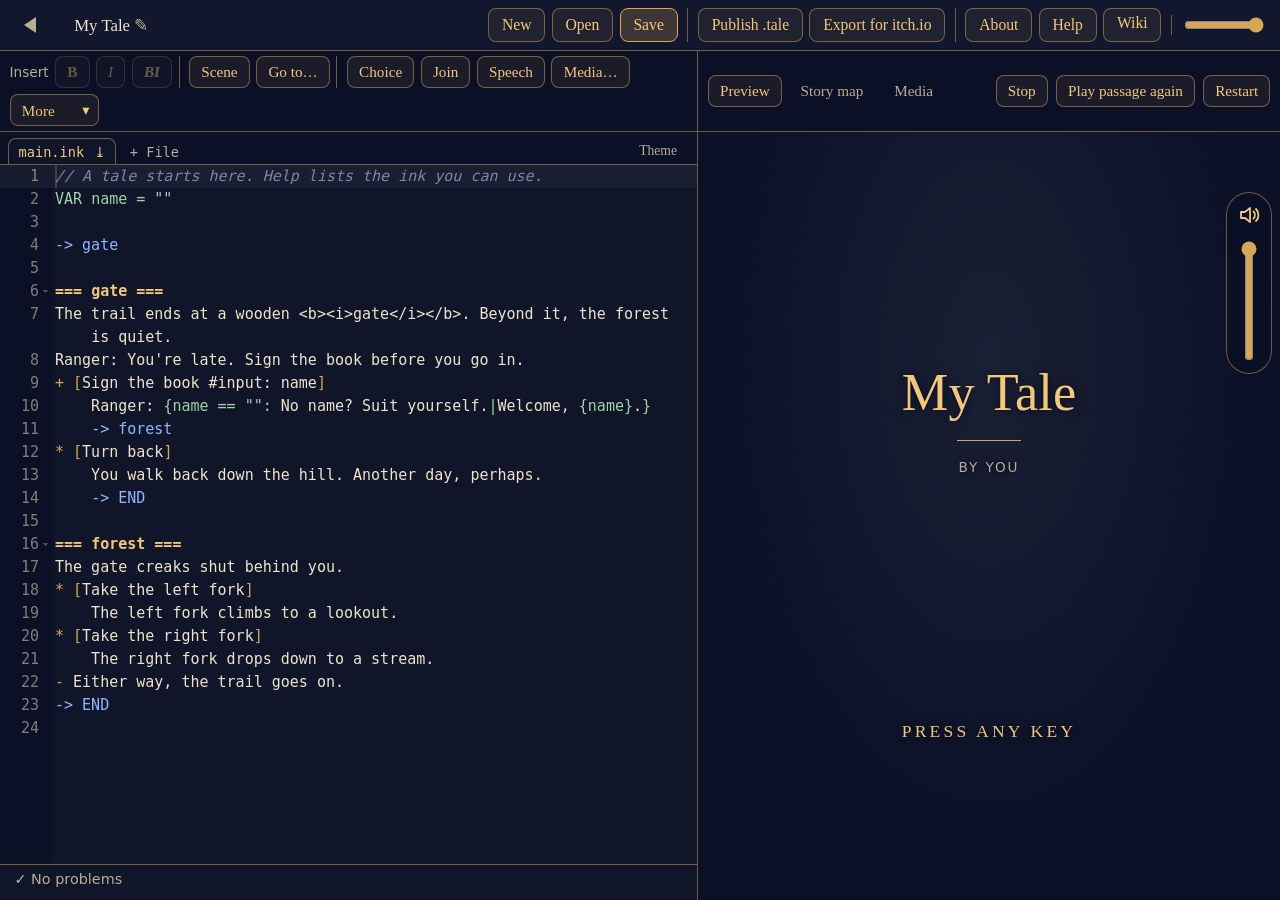
==== commit adffe7f4: "Site from offtrail-tales v0.7.1 Built from commit 22d0dbd288c012926d5effacaf40fcb248a89c4d." ====
--- a/site/editor/index.html
+++ b/site/editor/index.html
@@ -9,12 +9,12 @@
     <!-- No icon yet; this stops browsers from requesting /favicon.ico. -->
     <link rel="icon" href="data:," />
     <title>Offtrail Tales Editor</title>
-    <script type="module" crossorigin src="../assets/editor-DJGlqB5w.js"></script>
+    <script type="module" crossorigin src="../assets/editor-CNWlusnJ.js"></script>
     <link rel="modulepreload" crossorigin href="../assets/rolldown-runtime-XKyaHtl9.js">
-    <link rel="modulepreload" crossorigin href="../assets/tale-theme-D-VOQ8ao.js">
+    <link rel="modulepreload" crossorigin href="../assets/tale-theme-By7Uq3wO.js">
     <link rel="modulepreload" crossorigin href="../assets/ace-D7EMVBao.js">
-    <link rel="stylesheet" crossorigin href="../assets/tale-theme-Da_S3D4u.css">
-    <link rel="stylesheet" crossorigin href="../assets/editor-5PKi10oO.css">
+    <link rel="stylesheet" crossorigin href="../assets/tale-theme-B_IHiEv4.css">
+    <link rel="stylesheet" crossorigin href="../assets/editor-Br__cyWB.css">
   </head>
   <body>
     <div id="editor"></div>
--- a/site/assets/tale-theme-B_IHiEv4.css
+++ b/site/assets/tale-theme-B_IHiEv4.css
@@ -0,0 +1 @@
+:root{--night:#0b1026;--panel:color-mix(in srgb, var(--night) 72%, transparent);--parchment:#efe3c8;--parchment-dim:#b9ad94;--accent:#d8a657;--accent-bright:#f2c879;--accent-line:color-mix(in srgb, var(--accent) 50%, transparent);--accent-wash:color-mix(in srgb, var(--accent) 8%, transparent);--separator:var(--accent);--serif:"Iowan Old Style", "Palatino Linotype", Palatino, "Book Antiqua", Georgia, serif;--sans:system-ui, -apple-system, "Segoe UI", Roboto, sans-serif;--text-scale:1;--lightningcss-light: ;--lightningcss-dark:initial;color-scheme:dark}:root[data-text-size=small]{--text-scale:.88}:root[data-text-size=large]{--text-scale:1.2}:root[data-theme=neon-city]{--night:#140829;--parchment:#f1eafb;--parchment-dim:#b7aacb;--accent:#ff9b40;--accent-bright:#ffc27d}:root[data-theme=scandinavian-80s]{--night:#1d2433;--parchment:#f3ece4;--parchment-dim:#b4aeb0;--accent:#f09a7a;--accent-bright:#ffd2bd}*{box-sizing:border-box}html,body{background:var(--night);height:100%;color:var(--parchment);font-family:var(--sans);-webkit-text-size-adjust:100%;overflow-wrap:anywhere;margin:0}body{overflow:hidden}button{font:inherit;color:inherit;cursor:pointer;touch-action:manipulation}button:focus-visible,summary:focus-visible{outline:2px solid var(--accent-bright);outline-offset:2px}.visually-hidden{clip-path:inset(50%);white-space:nowrap;width:1px;height:1px;position:absolute;overflow:hidden}.fatal{text-align:center;padding:2rem 1rem}.screen{flex-direction:column;height:100dvh;display:flex;position:relative;overflow:hidden}.backdrop{z-index:0;background:radial-gradient(ellipse at 50% 30%, color-mix(in srgb, var(--night), white 12%), var(--night) 70%);position:absolute;inset:0}:root[data-tale-theme] .backdrop{background:var(--night)}.backdrop img{object-fit:cover;width:100%;height:100%;display:block}.backdrop:after{content:"";pointer-events:none;position:absolute;inset:0}.backdrop.dim:after{background:color-mix(in srgb, var(--night) 72%, transparent)}.game .backdrop:after{background:color-mix(in srgb, var(--night) 20%, transparent)}.game .backdrop.is-default:after{background:color-mix(in srgb, var(--night) 72%, transparent)}.sheet-body>button,.dialog-actions>button,.the-end button,.tale-play>button,.tale-import-buttons>button,.menu-buttons>button,.tale-import-buttons>.menu-link,.choice{border:1px solid var(--accent-line);background:var(--accent-wash);min-height:46px;color:var(--accent-bright);font-family:var(--serif);letter-spacing:.02em;border-radius:10px;padding:.55rem 1rem;font-size:1.15rem}button.primary{border-color:var(--accent);background:color-mix(in srgb, var(--accent) 22%, transparent)}button.danger{color:#f1948a;background:#c0392b2e;border-color:#c0392b}:root[data-tale-theme=light] button.danger{color:#a93226}@media (hover:hover){.sheet-body>button:hover,.dialog-actions>button:hover,.the-end button:hover,.tale-play>button:enabled:hover,.tale-import-buttons>button:hover,.menu-buttons>button:hover,.tale-import-buttons>.menu-link:hover,.choice:hover,.tale-card:hover{background:color-mix(in srgb, var(--accent) 18%, transparent)}.tale-actions>.remove:hover,.dialog-actions>button.danger:hover{background:#c0392b2e}}.sheet-body>button:active,.dialog-actions>button:active,.the-end button:active,.tale-play>button:enabled:active,.tale-import-buttons>button:active,.menu-buttons>button:active,.tale-import-buttons>.menu-link:active,.choice:active,.tale-actions>.remove:active{background:color-mix(in srgb, var(--accent) 26%, transparent);transform:translateY(1px);box-shadow:inset 0 2px 5px #0000004d}.tale-actions>.remove:active,.dialog-actions>button.danger:active{background:#c0392b47}.icon-button{min-width:44px;min-height:44px;color:var(--accent-bright);background:0 0;border:0;font-size:1.6rem;line-height:1}:root{--art-ratio:1.5;--art-y:.5;--logo-bottom:.47}:root[data-theme=neon-city]{--art-y:.25;--logo-bottom:.42}:root[data-theme=scandinavian-80s]{--art-y:.1;--logo-bottom:.39}@media (orientation:landscape){:root{--art-ratio:.6667;--art-y:.5;--logo-bottom:.57}:root[data-theme=neon-city]{--art-y:.5;--logo-bottom:.475}:root[data-theme=scandinavian-80s]{--art-y:.5;--logo-bottom:.53}}.title-screen:has(.own-art){--art-ratio:1.5;--art-y:.5;--logo-bottom:.47}@media (orientation:landscape){.title-screen:has(.own-art){--art-ratio:.6667;--art-y:.5;--logo-bottom:.57}}picture.core-art img{object-position:50% calc(var(--art-y) * 100%)}.title-screen h1{z-index:1;font-family:var(--serif);text-align:center;color:var(--accent-bright);margin:18dvh 0 0;font-size:2.6rem;font-weight:400;position:relative}.title-start{z-index:1;background:0 0;border:0;padding:0;position:absolute;inset:0}.title-prompt{--art-height:max(100dvh, 100vw * var(--art-ratio));--under-logo:calc((100dvh - var(--art-height)) * var(--art-y) + var(--art-height) * var(--logo-bottom) + 1rem);left:0;right:0;top:calc((var(--under-logo) + 75dvh) / 2);font-family:var(--serif);letter-spacing:.18em;text-transform:uppercase;color:var(--accent-bright);text-shadow:0 1px 8px var(--night), 0 0 2px var(--night);padding:0 1rem;font-size:clamp(2rem,4.8vmin,3rem);animation:2.4s ease-in-out infinite title-pulse;position:absolute;translate:0 -50%}@keyframes title-pulse{50%{opacity:.45}}.tale-title-screen .backdrop:after{background:color-mix(in srgb, var(--night) 45%, transparent)}.tale-title-card{z-index:1;width:100%;max-width:52rem;padding:0 calc(env(safe-area-inset-right) + 4rem) 0 calc(env(safe-area-inset-left) + 4rem);text-align:center;text-shadow:0 1px 8px var(--night), 0 0 2px var(--night);margin:30dvh auto 0;position:relative}.tale-title-card h1{font-family:var(--serif);text-wrap:balance;color:var(--accent-bright);margin:0;font-size:clamp(2.2rem,9vmin,4rem);font-weight:400;line-height:1.15;animation:.8s ease-out both reveal}.tale-title-card h1:after{content:"";background:var(--separator);width:4rem;height:1px;margin:1.1rem auto;display:block}.tale-title-card p{letter-spacing:.14em;text-transform:uppercase;color:var(--parchment-dim);margin:0;font-size:.85rem;animation:.8s ease-out .3s both reveal}.tale-title-screen .title-prompt{font-size:clamp(1.1rem,2.6vmin,1.5rem);animation:.8s ease-out .9s both reveal,2.4s ease-in-out 1.7s infinite title-pulse;top:78dvh}.tale-title-screen.is-leaving{opacity:0;transition:opacity .4s ease-in}.credits-text{font-size:.85rem;line-height:1.45}.credits-text p{margin:0 0 .6rem}.credits-text a{color:var(--accent-bright)}.credits-text a[href^=mailto\:]{white-space:nowrap}.credits-text .license{color:var(--parchment-dim);font-size:.75rem}.credits-text h3{font-family:var(--serif);color:var(--accent-bright);margin:1rem 0 .4rem;font-size:1.05rem;font-weight:400}.credits-text ul{margin:0 0 .6rem;padding-left:1.1rem}.credits-text li{margin:0 0 .35rem}.credits-text li::marker{color:var(--accent)}.credits-text .signature{font-family:var(--serif);text-align:right;color:var(--accent-bright);margin:1rem 0 .4rem;font-size:1.05rem;font-style:italic}.credits-text .version{color:var(--parchment-dim);margin:1rem 0 0;font-size:.7rem}.bar{z-index:1;padding:calc(env(safe-area-inset-top) + .4rem) 1rem .4rem .5rem;background:linear-gradient(color-mix(in srgb, var(--night) 92%, transparent), color-mix(in srgb, var(--night) 60%, transparent));align-items:center;gap:.25rem;display:flex;position:relative}.bar h2{font-family:var(--serif);color:var(--accent-bright);white-space:nowrap;text-overflow:ellipsis;margin:0;font-size:1.15rem;font-weight:400;overflow:hidden}.map-button{border:1px solid var(--accent-line);background:var(--accent-wash);min-height:38px;color:var(--accent-bright);font-family:var(--serif);border-radius:999px;flex:none;align-items:center;gap:.4rem;margin-left:auto;padding:.3rem .85rem .3rem .7rem;font-size:1.05rem;display:inline-flex}.map-button[hidden]{display:none}.map-button svg{fill:none;stroke:currentColor;stroke-width:1.8px;stroke-linejoin:round;width:1.15rem;height:1.15rem}@media (hover:hover){.map-button:hover{background:color-mix(in srgb, var(--accent) 18%, transparent)}}.scroll{z-index:1;overscroll-behavior:contain;padding:calc(env(safe-area-inset-top) + 1.5rem) 1rem calc(env(safe-area-inset-bottom) + 1.5rem);flex:1;position:relative;overflow-y:auto}.menu-title{max-width:40rem;font-family:var(--serif);text-align:center;text-wrap:balance;color:var(--accent-bright);margin:0 auto 1.25rem;font-size:clamp(1.75rem,7vw,2.5rem);font-weight:400;line-height:1.2}.tale-list{gap:.9rem;max-width:40rem;margin:0 auto;padding:0;list-style:none;display:grid}.tale-card{border:1px solid var(--accent-line);background:var(--panel);text-align:left;border-radius:14px;gap:.9rem;width:100%;padding:.75rem;display:flex}.tale-cover{aspect-ratio:3/4;background:linear-gradient(160deg, color-mix(in srgb, var(--night), white 18%), var(--night));border-radius:8px;flex:none;width:5.5rem;overflow:hidden}.tale-cover img{object-fit:cover;width:100%;height:100%;display:block}.tale-text{flex-direction:column;gap:.3rem;min-width:0;display:flex}.tale-title{font-family:var(--serif);color:var(--accent-bright);font-size:1.25rem}.tale-authors,.tale-meta{color:var(--parchment-dim);font-size:.85rem}.tale-description{font-size:.95rem;line-height:1.4}.empty{text-align:center;margin:2rem 0}.badge{border:1px solid var(--accent-line);color:var(--accent-bright);border-radius:999px;margin-left:.5rem;padding:0 .45rem;font-size:.75rem}.tale-card[aria-expanded=true]{border-color:var(--accent)}.tale-actions{flex-wrap:wrap-reverse;align-items:center;gap:.5rem;margin-top:.5rem;display:flex}.tale-card[aria-expanded=false]+.tale-actions{display:none}.tale-play{flex:1 0 auto;justify-content:flex-end;gap:.5rem;display:flex}.tale-play>button{padding:.5rem .8rem;font-size:1.05rem}.tale-play>button:disabled{opacity:.4}.tale-actions>.remove{color:#f1948a;background:0 0;border:1px solid #c0392bcc;border-radius:999px;min-height:40px;padding:.3rem .9rem;font-size:.9rem}.tale-import{max-width:40rem;color:var(--parchment-dim);text-align:center;gap:.5rem;margin:1.25rem auto 0;display:grid}.tale-import-buttons{grid-template-columns:repeat(auto-fit,minmax(8rem,1fr));gap:.6rem;display:grid}.divider{background:linear-gradient(90deg, transparent, var(--accent) 15%, var(--accent) 45%, transparent 45%, transparent 55%, var(--accent) 55%, var(--accent) 85%, transparent);border:0;max-width:40rem;height:1px;margin:2rem auto 1.5rem;position:relative;overflow:visible}.divider:after{content:"";background:var(--accent-bright);clip-path:polygon(50% 0,57% 43%,100% 50%,57% 57%,50% 100%,43% 57%,0 50%,43% 43%);width:1.1rem;height:1.1rem;position:absolute;top:50%;left:50%;transform:translate(-50%,-50%)}.menu-buttons{grid-auto-columns:minmax(max-content,1fr);grid-auto-flow:column;gap:.6rem;max-width:40rem;margin:1.5rem auto 0;display:grid}@media (width<=39.99rem){.menu-buttons{grid-template-columns:1fr 1fr;grid-auto-flow:row}.menu-buttons>:last-child:nth-child(odd){grid-column:1/-1}}.menu-link{text-align:center;text-decoration:none}.story-scroll{z-index:1;overscroll-behavior:contain;flex:1;position:relative;overflow-y:auto}.story-column{max-width:40rem;min-height:100%;padding:1.25rem 1.25rem calc(env(safe-area-inset-bottom) + 2.5rem);background:var(--panel);margin:0 auto}.beat{font-family:var(--serif);font-size:calc(1.125rem * var(--text-scale));animation:.5s ease-out both reveal;animation-delay:calc(var(--i,0) * .11s);margin:0 0 1em;line-height:1.65}@keyframes reveal{0%{opacity:0;transform:translateY(.4em)}}.speech{margin:0 0 1em}.speech>*{border-left:2px solid var(--accent-line);margin:0;padding:0 0 .4em .9rem}.speech>:last-child{padding-bottom:0}.speaker{font-family:var(--sans);font-size:calc(.75rem * var(--text-scale));letter-spacing:.14em;text-transform:uppercase;color:var(--accent-bright);animation:.5s ease-out both reveal;animation-delay:calc(var(--i,0) * .11s)}.chosen{font-family:var(--serif);font-size:calc(1rem * var(--text-scale));text-align:center;color:var(--accent-bright);align-items:center;gap:.75rem;margin:1.75em 0;font-style:italic;display:flex}.chosen:before,.chosen:after{content:"";background:linear-gradient(90deg, transparent, var(--separator));flex:1;min-width:1.5rem;height:1px}.chosen:after{background:linear-gradient(90deg, var(--separator), transparent)}[data-scene-theme]{--panel:color-mix(in srgb, var(--night) 72%, transparent);--accent-line:color-mix(in srgb, var(--accent) 50%, transparent);--accent-wash:color-mix(in srgb, var(--accent) 8%, transparent)}.scene[data-scene-theme],.choices[data-scene-theme]{color:var(--parchment)}[data-scene-theme=background]{background:var(--panel)}.scene[data-scene-theme=background],.choices[data-scene-theme=background]{margin-inline:-1.25rem;padding-inline:1.25rem;display:flow-root}.choices[data-scene-theme=background]{margin-top:0;padding-block:1.75rem 1rem}.story-image{margin:.25rem 0 1.25rem;display:block}.story-image img{cursor:zoom-in;border-radius:10px;max-width:100%;max-height:55dvh;margin:0 auto;display:block;box-shadow:0 6px 24px #00000073}.story-image[data-frame=line] img{border:1px solid var(--accent-line)}.story-image[data-frame=mat] img{border:1px solid var(--accent-line);background:color-mix(in srgb, var(--night), white 7%);border-radius:12px;padding:8px}.story-image[data-frame=double] img{border:1px solid var(--accent-line);outline:1px solid var(--accent-line);outline-offset:5px}.story-image[data-frame=glow] img{box-shadow:0 0 0 1px var(--accent), 0 0 26px color-mix(in srgb, var(--accent) 45%, transparent), 0 6px 24px #00000073}.story-image[data-frame=print] img{background:var(--parchment);border-radius:3px;padding:10px 10px 34px;transform:rotate(-1.5deg)}.choices{gap:.6rem;margin-top:1.75rem;display:grid}.choice{width:100%;min-height:48px;font-size:calc(1.05rem * var(--text-scale));text-align:left;padding:.7rem 1rem;line-height:1.35}.the-end{text-align:center;gap:.6rem;margin-top:1rem;display:grid}.the-end p{font-family:var(--serif);letter-spacing:.08em;color:var(--accent-bright);margin:0 0 .5rem;font-size:1.6rem}dialog.sheet{max-width:none;max-height:none;color:var(--parchment);background:0 0;border:0;padding:0}dialog.sheet::backdrop{background:#0000008c}.sheet-body{border:1px solid var(--accent-line);background:color-mix(in srgb, var(--night), white 4%);border-radius:16px;outline:none;gap:.6rem;width:min(20rem,100vw - 2rem);max-height:calc(100dvh - 2rem);padding:1.1rem;display:grid;overflow-y:auto}.sheet-body h2{font-family:var(--serif);text-align:center;color:var(--accent-bright);margin:0 0 .4rem;font-weight:400}.dialog-message{white-space:pre-line;color:var(--parchment);margin:.25rem 0 .5rem;line-height:1.5}.dialog-actions{grid-template-columns:1fr 1fr;gap:.75rem;margin-top:.5rem;display:grid}.download-choice{margin:.15em 0;display:block}.download-choice.indented{margin-left:1.6em}.copy-field{box-sizing:border-box;width:100%;padding:.3em;font-family:monospace;font-size:.85em}.prompt{gap:.6rem;display:grid}.prompt .dialog-actions{grid-template-columns:repeat(3,1fr)}.prompt-field{border:1px solid var(--accent-line);background:var(--night);width:100%;min-height:46px;color:var(--parchment);font-family:var(--serif);border-radius:10px;padding:.55rem .75rem;font-size:1.15rem}.prompt-note{color:var(--parchment-dim);margin:0;font-size:.9rem}.prompt-note:empty{display:none}.prompt-field:focus-visible{outline:2px solid var(--accent-bright);outline-offset:2px}.sheet-body:has(.keypad){width:min(24rem,100vw - 2rem)}.keypad{position:relative}.keypad picture,.keypad img{border-radius:10px;width:100%;height:auto;display:block}.keypad-key{background:0 0;border:0;border-radius:10px;padding:0;position:absolute}.keypad-key:active{background:color-mix(in srgb, var(--accent) 25%, transparent)}@media (hover:hover){.keypad-key:hover{background:color-mix(in srgb, var(--accent) 12%, transparent)}}.map-sheet .sheet-body{--map-pad:.6rem;--map-bar:44px;--map-gap:.4rem;gap:var(--map-gap);width:auto;min-width:min(17rem,100vw - 2rem);padding:var(--map-pad);overflow:hidden}.map-bar{min-height:var(--map-bar);align-items:center;gap:.15rem;display:flex}.map-bar h2{text-align:left;flex:1;margin:0 0 0 .4rem;font-size:1.2rem}.map-bar .icon-button{font-size:1.5rem}.map-bar .map-close{border:1px solid var(--accent-line);background:var(--accent-wash);border-radius:50%;margin-left:.35rem;font-size:1.15rem}@media (hover:hover){.map-bar .map-close:hover{background:color-mix(in srgb, var(--accent) 22%, transparent)}}.map-frame{background:var(--night);touch-action:none;-webkit-user-select:none;user-select:none;border-radius:10px;justify-self:center;overflow:hidden}.map-frame.is-zoomed{cursor:grab}.map-frame.is-zoomed:active{cursor:grabbing}.map-content{transform-origin:0 0;position:relative}.map-content>picture{display:block}.map-content>picture>img,.map-content>picture>source+img{-webkit-user-drag:none;display:block}.map-content>picture:first-child>img{max-width:calc(100vw - 2rem - 2 * var(--map-pad) - 2px - env(safe-area-inset-left) - env(safe-area-inset-right));max-height:calc(100dvh - 2rem - 2 * var(--map-pad) - 2px - var(--map-bar) - var(--map-gap) - env(safe-area-inset-top) - env(safe-area-inset-bottom))}.map-layer{pointer-events:none;position:absolute;inset:0}.map-layer img{width:100%;height:100%}.progress-message{text-align:center;font-variant-numeric:tabular-nums}.field{color:var(--parchment-dim);gap:.35rem;font-size:.95rem;display:grid}.field-note{margin:0;font-size:.85rem;line-height:1.4}.field input[type=range]{width:100%;min-height:44px;accent-color:var(--accent)}.segmented{grid-template-columns:repeat(3,1fr);gap:.4rem;display:grid}.segmented button{border:1px solid var(--accent-line);background:0 0;border-radius:8px;min-height:44px}.segmented button[aria-pressed=true]{border-color:var(--accent);background:color-mix(in srgb, var(--accent) 25%, transparent);color:var(--accent-bright)}.theme-grid{grid-template-columns:repeat(auto-fill,minmax(4.5rem,6rem));gap:.4rem;display:grid}.theme-option{color:var(--parchment-dim);background:0 0;border:1px solid #0000;border-radius:8px;gap:.25rem;padding:.2rem;font-size:.7rem;line-height:1.2;display:grid}.theme-option img{aspect-ratio:3/4;object-fit:cover;object-position:center 30%;border-radius:6px;width:100%;display:block}.theme-option[aria-pressed=true]{border-color:var(--accent);color:var(--accent-bright)}.test-grid{grid-template-columns:1fr 1fr;gap:.4rem;display:grid}.test-grid button{border:1px solid var(--accent-line);background:var(--accent-wash);min-height:44px;color:var(--accent-bright);border-radius:8px}.video-overlay{z-index:9;background:#000;place-items:center;display:grid;position:fixed;inset:0}.video-frame{object-fit:contain;width:100%;height:100%}.video-skip{right:calc(env(safe-area-inset-right) + 1rem);bottom:calc(env(safe-area-inset-bottom) + 1.25rem);border:1px solid var(--accent-line);background:color-mix(in srgb, var(--night) 70%, transparent);min-height:44px;color:var(--accent-bright);font-family:var(--serif);border-radius:22px;padding:.5rem 1.4rem;font-size:1.05rem;position:absolute}.video-start{border:1px solid var(--accent);background:color-mix(in srgb, var(--night) 70%, transparent);width:4.5rem;height:4.5rem;color:var(--accent-bright);border-radius:50%;font-size:1.8rem;position:absolute}.video-start[hidden]{display:none}.audio-rail{z-index:10;top:calc(env(safe-area-inset-top) + 3.75rem);right:calc(env(safe-area-inset-right) + .5rem);border:1px solid var(--accent-line);background:color-mix(in srgb, var(--night) 62%, transparent);-webkit-backdrop-filter:blur(6px);backdrop-filter:blur(6px);border-radius:23px;flex-direction:column;align-items:center;gap:.25rem;width:46px;padding:0 0 .75rem;display:flex;position:fixed}.audio-rail .icon-button{place-items:center;display:grid}.audio-rail svg{width:24px;height:24px}.audio-rail input[type=range]{writing-mode:vertical-lr;width:24px;height:7.5rem;accent-color:var(--accent);direction:rtl;margin:0}.audio-rail.is-muted input[type=range]{opacity:.4}@media (width<=47.99rem){.story-column,.scroll{padding-right:calc(env(safe-area-inset-right) + 4rem)}}@media (width>=768px){.beat{font-size:calc(1.25rem * var(--text-scale))}.story-column{padding-inline:2rem}}@media (prefers-reduced-motion:reduce){.beat,.speaker,.title-prompt,.tale-title-card h1,.tale-title-card p,.tale-title-screen .title-prompt{animation:none}}
--- a/site/assets/editor-Br__cyWB.css
+++ b/site/assets/editor-Br__cyWB.css
@@ -0,0 +1 @@
+.editor-app [hidden]{display:none!important}.editor-app{grid-template-rows:auto minmax(0,1fr);height:100dvh;display:grid}.editor-bar{border-bottom:1px solid var(--accent-line);background:color-mix(in srgb, var(--night), white 3%);flex-wrap:wrap;align-items:center;gap:.4rem .75rem;padding:.5rem .9rem;display:flex}.editor-home{border-radius:8px;justify-content:center;align-items:center;width:34px;height:34px;text-decoration:none;display:flex}.editor-home:after{content:"";border-top:8px solid #0000;border-bottom:8px solid #0000;border-right:12px solid var(--parchment-dim);width:0;height:0;margin-right:2px;display:block}.editor-home:hover{background:var(--accent-wash)}.editor-home:hover:after{border-right-color:var(--accent-bright)}.editor-brand{font-family:var(--serif);white-space:nowrap;color:var(--accent-bright);margin:0;font-size:1.15rem;font-weight:400}.editor-brand span{color:var(--parchment-dim)}.editor-status-box{flex:1;min-width:7rem;overflow:hidden}.editor-actions{clip-path:inset(-1rem -1rem -1rem 0);flex-wrap:wrap;align-items:center;gap:.4rem calc(1.2rem + 1px);margin-left:auto;display:flex}.wiki-link{text-decoration:none}.editor-volume{flex-shrink:0}.editor-volume input[type=range]{width:5rem;accent-color:var(--accent);vertical-align:middle}.bar-label{color:var(--parchment-dim);white-space:nowrap;font-size:.85rem}.bar-group{align-items:center;gap:.4rem;display:flex}.bar-group+.bar-group{border-left:1px solid var(--accent-line);margin-left:calc(-.6rem - 1px);padding-left:.6rem}.bar-group[hidden]+.bar-group{border-left:0;margin-left:0;padding-left:0}.bar-select{display:inline-flex;position:relative}.bar-select:after{content:"▾";color:var(--accent-bright);pointer-events:none;position:absolute;top:50%;right:.6rem;transform:translateY(-50%)}.bar-select select{appearance:none;border:1px solid var(--accent-line);background:var(--accent-wash);min-height:32px;color:var(--accent-bright);font-family:var(--serif);border-radius:8px;padding:.2rem 1.6rem .2rem .7rem;font-size:.95rem}.bar-select option,.bar-select optgroup{background:var(--night);color:var(--parchment)}.bar-select .more-menu{width:5.6rem}.sheet-body .field .bar-select select{text-overflow:ellipsis;width:100%;min-width:0}.editor-bar button.needs-save{border-color:var(--accent);background:color-mix(in srgb, var(--accent) 22%, transparent)}.editor-bar button,.editor-bar .wiki-link,.help-entry button,.media-actions button,.media-drop button,.theme-start button,.theme-match button{border:1px solid var(--accent-line);background:var(--accent-wash);min-height:34px;color:var(--accent-bright);font-family:var(--serif);white-space:nowrap;border-radius:8px;padding:.3rem .8rem;font-size:.98rem}.editor-bar .tale-title{text-overflow:ellipsis;min-width:0;max-width:22rem;color:var(--parchment);background:0 0;border-color:#0000;font-size:1.05rem;overflow:hidden}.editor-bar .tale-title:after{content:" ✎";color:var(--parchment-dim)}.editor-bar .tale-title:hover{border-color:var(--accent-line)}.editor-bar .editor-status{text-overflow:ellipsis;max-width:100%;min-height:0;color:var(--parchment-dim);background:0 0;border-color:#0000;padding:.25rem .5rem;font-size:.85rem;overflow:hidden}.editor-bar .editor-status:hover{border-color:var(--accent-line)}.editor-bar .editor-status:empty{display:none}.editor-panes{grid-template-columns:minmax(0, var(--text-width,1.2fr)) minmax(320px, 1fr);grid-template-rows:auto minmax(0,1fr) auto;min-height:0;display:grid}.write-pane{grid-row:1/span 3;grid-template-rows:auto minmax(0,1fr) auto;grid-template-rows:subgrid;border-right:1px solid var(--accent-line);min-height:0;display:grid;position:relative}.pane-divider{z-index:3;cursor:col-resize;touch-action:none;width:9px;position:absolute;top:0;bottom:0;right:-5px}.pane-divider:hover,.pane-divider:focus-visible,.editor-panes.is-resizing .pane-divider{background:linear-gradient(90deg, transparent 3px, var(--accent) 3px, var(--accent) 6px, transparent 6px);outline:none}.editor-panes.is-resizing{cursor:col-resize;-webkit-user-select:none;user-select:none}.editor-panes.is-resizing iframe{pointer-events:none}.write-tools,.preview-bar{border-bottom:1px solid var(--accent-line);flex-wrap:wrap;align-items:center;gap:.4rem;min-height:2.75rem;padding:.3rem .6rem;font-size:.9rem;display:flex}.write-tools{clip-path:inset(-1rem -1rem -1rem 0);column-gap:calc(1rem + 1px)}.write-tools>.bar-label{margin-right:calc(-.6rem - 1px)}.write-tools button,.preview-bar button{border:1px solid var(--accent-line);background:var(--accent-wash);min-height:32px;color:var(--accent-bright);font-family:var(--serif);white-space:nowrap;border-radius:8px;padding:.2rem .7rem;font-size:.95rem}.write-tools button:disabled{opacity:.4;cursor:default}.code{grid-template-rows:auto minmax(0,1fr);min-height:0;display:grid}.code-box{min-height:0;position:relative}.file-tabs{border-bottom:1px solid var(--accent-line);background:var(--night);flex-wrap:wrap;align-items:end;gap:.25rem;padding:.35rem .5rem 0;display:flex}.file-tab{border:1px solid #0000;border-bottom:0;border-radius:8px 8px 0 0;align-items:center;display:inline-flex}.file-tab:has(>[aria-selected=true]){border-color:var(--accent-line);background:color-mix(in srgb, var(--night), white 2%)}.file-tab button,.file-add{color:var(--parchment-dim);background:0 0;border:0;padding:.3rem .6rem;font-family:ui-monospace,SF Mono,Menlo,Consolas,monospace;font-size:.85rem}.file-tab:has(>[aria-selected=true]) button{color:var(--accent-bright)}.file-tab .file-close,.file-tab .file-save{padding-left:0}.file-tab .file-save:hover{color:var(--accent-bright)}.file-tab .file-close:hover{color:#ef8a80}.file-add:hover{color:var(--accent-bright)}.file-tab.drop-before{box-shadow:inset 2px 0 0 var(--accent-bright)}.file-tab.drop-after{box-shadow:inset -2px 0 0 var(--accent-bright)}.problems{border-top:1px solid var(--accent-line);background:color-mix(in srgb, var(--night), white 2%);max-height:32vh;font-size:.9rem;overflow-y:auto}.problems-summary{background:inherit;color:var(--parchment-dim);margin:0;padding:.4rem .9rem;position:sticky;top:0}.problems-summary[data-state=ok]:before{content:"✓ ";color:#8fd19e}.problems-summary[data-state=error]:before{content:"● ";color:#ef8a80}.problem-list{margin:0;padding:0 0 .4rem;list-style:none}.problem{grid-template-columns:5.5rem 1fr;gap:.6rem;padding:.2rem .9rem;line-height:1.4;display:grid}.problem-line{font:inherit;white-space:nowrap;color:var(--parchment-dim);background:0 0;border:0;justify-self:start;padding:0}button.problem-line{text-underline-offset:2px;text-decoration:underline}.problem.is-error .problem-line{color:#ef8a80}.problem.is-warning .problem-line{color:#f0c36b}.problem.is-note .problem-line{color:#8fb8ff}.preview-pane{grid-row:1/span 3;grid-template-rows:auto minmax(0,1fr);grid-template-rows:subgrid;min-height:0;display:grid}.preview-pane>:not(.preview-bar){grid-row:2/span 2}.preview-bar .pane-tab{color:var(--parchment-dim);background:0 0;border-color:#0000}.preview-bar .pane-tab[aria-pressed=true]{border-color:var(--accent-line);background:var(--accent-wash);color:var(--accent-bright)}.preview-tools{flex:1;align-items:center;gap:.5rem;display:flex}.preview-tools button[aria-pressed=true]{border-color:var(--accent);background:color-mix(in srgb, var(--accent) 22%, transparent)}.preview-steps,.map-hint{contain:inline-size;text-align:right;text-overflow:ellipsis;white-space:nowrap;color:var(--parchment-dim);flex:1;overflow:hidden}.preview-frame{background:var(--night);border:0;width:100%;height:100%;display:block}.map-box{background:color-mix(in srgb, var(--night), white 2%);min-height:0;overflow:auto}.map-svg{margin:0 auto;display:block}.map-node{cursor:pointer}.map-node>rect{fill:color-mix(in srgb, var(--night), white 6%);stroke:var(--accent-line)}.map-node:hover>rect{stroke:var(--accent)}.map-node.is-unreached>rect{stroke-dasharray:5 4}.map-node.is-unreached{opacity:.7}.map-node.is-end>rect{fill:color-mix(in srgb, var(--accent) 14%, var(--night))}.map-title{font-family:var(--serif);fill:var(--accent-bright);font-size:15px}.map-row text{font-family:var(--sans);fill:var(--parchment);font-size:12.5px}.map-row.is-stitch text{fill:var(--parchment-dim);font-style:italic}.map-row .map-row-target{fill:#8fb8ff}.map-row-hit{fill:#0000}.map-row:hover .map-row-hit{fill:var(--accent-wash)}.map-edge{fill:none;stroke:var(--parchment-dim);stroke-width:1.4px;opacity:.8}.map-arrowhead{fill:var(--parchment-dim)}.media-box{align-content:start;gap:.75rem;min-height:0;padding:.75rem;display:grid;overflow-y:auto}.media-drop{border:1px dashed var(--accent-line);text-align:center;border-radius:12px;padding:.6rem 1rem}.media-drop p{margin:.25rem 0}.media-note,.media-meta{color:var(--parchment-dim);margin:.1rem 0;font-size:.85rem;line-height:1.4}.media-list{gap:.6rem;display:grid}.media-empty{text-align:center;color:var(--parchment-dim)}.media-card{border:1px solid var(--accent-line);background:color-mix(in srgb, var(--night), white 4%);border-radius:12px;grid-template-columns:7.5rem minmax(0,1fr);gap:.75rem;padding:.6rem;display:grid}.media-card.is-audio{grid-template-columns:minmax(0,1fr)}.media-sample{object-fit:cover;background:var(--night);border-radius:8px;width:100%;max-height:6rem;display:block}.media-card audio.media-sample{height:2.25rem}.media-card img.media-sample{cursor:zoom-in}.media-info h3{font-family:var(--serif);color:var(--accent-bright);margin:0;font-weight:400}.rename-icon{opacity:0;color:var(--accent-bright);cursor:pointer;font-size:.85em;transition:opacity .15s}.media-info h3:hover .rename-icon{opacity:.7}.rename-icon:hover{opacity:1!important}.media-warning,.media-missing{color:#f0c36b;margin:.1rem 0;font-size:.85rem}.media-missing{color:#ef8a80}.media-actions{flex-wrap:wrap;gap:.35rem;margin-top:.4rem;display:flex}.media-actions button{min-height:30px;padding:.2rem .6rem;font-size:.9rem}.media-actions button[aria-pressed=true]{border-color:var(--accent);background:color-mix(in srgb, var(--accent) 22%, transparent)}.media-actions button.danger{color:#ef8a80;border-color:#c0392bb3}.kept-tales button{border:1px solid var(--accent-line);background:var(--accent-wash);min-height:28px;color:var(--accent-bright);border-radius:8px;margin-left:.3rem;padding:.1rem .6rem}.kept-tales button.danger{color:#ef8a80;background:0 0;border-color:#c0392bb3}.theme-tab{font-family:var(--serif);color:var(--parchment-dim);background:0 0;border:1px solid #0000;border-bottom:0;border-radius:8px 8px 0 0;margin-left:auto;padding:.3rem .7rem;font-size:.85rem;line-height:1.2}.theme-tab:hover,.theme-tab[aria-selected=true]{color:var(--accent-bright)}.theme-tab[aria-selected=true]{border-color:var(--accent-line);background:color-mix(in srgb, var(--night), white 2%)}.theme-box{background:color-mix(in srgb, var(--night), white 2%);grid-row:2;align-content:start;gap:.75rem;min-height:0;padding:.75rem 1rem 1rem;display:grid;overflow-y:auto}.theme-box>.media-note{margin:0}.theme-own{width:fit-content;font-family:var(--serif);color:var(--accent-bright);cursor:pointer;align-items:center;gap:.5rem;font-size:1.05rem;display:inline-flex}.theme-own input{width:1.1rem;height:1.1rem;accent-color:var(--accent);margin:0}.theme-body{gap:1.25rem;display:grid}.theme-start{color:var(--parchment-dim);flex-wrap:wrap;align-items:center;gap:.4rem;font-size:.9rem;display:flex}.theme-colours{flex-wrap:wrap;align-items:flex-start;gap:1rem 1.5rem;display:flex}.theme-list{flex:22rem;gap:.6rem;min-width:0;display:grid}.theme-roles{gap:.3rem;display:grid}.theme-role{border:1px solid var(--accent-line);text-align:left;background:0 0;border-radius:8px;grid-template-columns:1.6rem minmax(0,1fr) auto 4.4rem;align-items:center;gap:.6rem;width:100%;padding:.35rem .6rem;display:grid}.theme-role:hover{border-color:var(--accent)}.theme-role[aria-pressed=true]{border-color:var(--accent);background:color-mix(in srgb, var(--accent) 16%, transparent)}.theme-swatch{border:1px solid color-mix(in srgb, var(--parchment) 40%, transparent);background:var(--swatch);border-radius:6px;width:1.6rem;height:1.6rem}.theme-name{font-family:var(--serif);color:var(--parchment);display:grid}.theme-name small{font-family:var(--sans);color:var(--parchment-dim);font-size:.78rem}.theme-hex,.theme-ratio{color:var(--parchment-dim);font-family:ui-monospace,SF Mono,Menlo,Consolas,monospace;font-size:.82rem}.theme-ratio{text-align:right}.theme-ratio.is-low,.theme-low{color:#f0c36b}.theme-match{justify-items:start;gap:.3rem;display:grid}.theme-picture{max-width:32rem}.theme-picture .bar-select{width:fit-content}.colour-picker{gap:.7rem;width:200px;display:grid}.colour-wheel-box{width:200px;height:200px;position:relative}.colour-wheel{touch-action:none;cursor:crosshair;border-radius:50%;width:100%;height:100%;display:block}.colour-wheel:focus-visible,.colour-shade:focus-visible{outline:2px solid var(--accent-bright);outline-offset:3px}.colour-thumb{top:calc(var(--y,.5) * 100%);left:calc(var(--x,.5) * 100%);background:var(--colour);pointer-events:none;border:2px solid #fff;border-radius:50%;width:18px;height:18px;position:absolute;transform:translate(-50%,-50%);box-shadow:0 0 0 1px #0009,0 1px 3px #00000080}.colour-shade{appearance:none;border:1px solid var(--accent-line);background:linear-gradient(to right, #000, var(--full));border-radius:8px;width:100%;height:16px;margin:0}.colour-shade::-webkit-slider-thumb{appearance:none;background:var(--colour);border:2px solid #fff;border-radius:50%;width:18px;height:18px;box-shadow:0 0 0 1px #0009}.colour-shade::-moz-range-thumb{background:var(--colour);border:2px solid #fff;border-radius:50%;width:14px;height:14px;box-shadow:0 0 0 1px #0009}.colour-hex-row{color:var(--parchment-dim);align-items:center;gap:.5rem;font-size:.9rem;display:flex}.colour-now{border:1px solid color-mix(in srgb, var(--parchment) 40%, transparent);background:var(--colour);border-radius:6px;width:2rem;height:2rem}.colour-hex{border:1px solid var(--accent-line);background:var(--night);width:6.5rem;min-height:32px;color:var(--parchment);border-radius:8px;padding:.2rem .5rem;font-family:ui-monospace,SF Mono,Menlo,Consolas,monospace;font-size:.95rem}.colour-hex:focus-visible{outline:2px solid var(--accent-bright);outline-offset:2px}.sheet-body .choice-line{border:0;border-top:1px solid var(--accent-line);width:100%;margin:.2rem 0}.wide-sheet .sheet-body{width:min(38rem,100vw - 2rem)}.details-form{gap:.75rem;display:grid}.details-form .prompt-field{min-height:38px;padding:.35rem .6rem;font-size:1rem}.details-form .field{gap:.25rem}.details-form textarea.prompt-field{resize:vertical;font-family:var(--serif)}.details-problems{color:#ef8a80;margin:0;padding-left:1.2rem}.details-problems:empty{display:none}.help-entry{border-top:1px solid var(--accent-line);gap:.35rem;padding-top:.7rem;display:grid}.help-entry h4{font-family:var(--serif);color:var(--accent-bright);margin:0;font-size:1.05rem;font-weight:400}.help-group{font-family:var(--serif);letter-spacing:.08em;text-transform:uppercase;color:var(--parchment-dim);margin:.8rem 0 0;font-size:.8rem;font-weight:400}.help-words{border-collapse:collapse;line-height:1.4}.help-words th,.help-words td{text-align:left;vertical-align:top;padding:.15rem .9rem .15rem 0}.help-words th{font-family:var(--serif);color:var(--accent-bright);font-weight:400}.help-words code{white-space:nowrap}.help-entry p{margin:0;line-height:1.45}.help-entry pre{background:var(--night);border-radius:8px;margin:0;padding:.5rem .7rem;font-size:.88rem;overflow-x:auto}.help-entry button{justify-self:start}.sheet-body a{color:var(--accent-bright)}@media (width<=1300px){.editor-brand{clip-path:inset(50%);width:1px;height:1px;position:absolute;overflow:hidden}.editor-bar .bar-label{display:none}}@media (width<=1000px){.write-tools>.bar-label{display:none}}@media (width<=820px){.editor-app{grid-template-rows:auto minmax(min-content,1fr);overflow-y:auto}.editor-panes{grid-template-rows:minmax(24rem,1.1fr) minmax(16rem,1fr);grid-template-columns:minmax(0,1fr)}.write-pane,.preview-pane{grid-row:auto}.pane-divider{display:none}.write-pane{border-right:0;border-bottom:1px solid var(--accent-line);grid-template-rows:min-content minmax(0,1fr) auto}.preview-pane{grid-template-rows:min-content minmax(0,1fr)}.preview-pane>:not(.preview-bar){grid-row:2}.problems{max-height:20vh}}.ace-offtrail{background:color-mix(in srgb, var(--night), white 2%);color:var(--parchment);font-family:ui-monospace,SF Mono,Menlo,Consolas,monospace;line-height:1.5}.ace-offtrail .ace_gutter{background:var(--night);color:color-mix(in srgb, var(--parchment-dim) 70%, transparent)}.ace-offtrail .ace_gutter-active-line{background:#ffffff0d}.ace-offtrail .ace_cursor{color:var(--accent-bright)}.ace-offtrail .ace_marker-layer .ace_selection{background:color-mix(in srgb, var(--accent) 28%, transparent)}.ace-offtrail .ace_marker-layer .ace_active-line{background:#ffffff0a}.ace-offtrail .ace_marker-layer .ace_selected-word,.ace-offtrail .ace_marker-layer .ace_bracket{border:1px solid var(--accent-line)}.ace-offtrail .ace_fold{border-color:var(--parchment);background-color:var(--accent)}.ace-offtrail .ace_indent-guide{background:0 0;box-shadow:inset 1px 0 #ffffff14}.ace-offtrail .ace_search{background:var(--night);border-color:var(--accent-line)}.ace-offtrail .ace_flow.ace_declaration{color:var(--accent-bright);font-weight:700}.ace-offtrail .ace_choice.ace_bullets,.ace-offtrail .ace_choice.ace_weaveBracket,.ace-offtrail .ace_choice.ace_label,.ace-offtrail .ace_gather.ace_bullets,.ace-offtrail .ace_gather.ace_label,.ace-offtrail .ace_glue{color:var(--accent)}.ace-offtrail .ace_divert{color:#8fb8ff}.ace-offtrail .ace_tag{color:#c9a3e6}.ace-offtrail .ace_comment{color:#7f86a3;font-style:italic}.ace-offtrail .ace_var-decl,.ace-offtrail .ace_list-decl,.ace-offtrail .ace_logic:not(.ace_innerContent){color:#9fd3a8}.ace-offtrail .ace_todo{color:#f0b36b}.ace-offtrail .ace_escape{color:var(--parchment-dim)}.ace-offtrail .ace_include,.ace-offtrail .ace_external{color:#ef8a80}.ace-offtrail .ink-error-line{background:#c0392b29;position:absolute}.check-field{cursor:pointer;grid-template-columns:auto 1fr;align-items:baseline;gap:.15rem .5rem;display:grid}.check-field input[type=checkbox]{width:18px;height:18px;accent-color:var(--accent);cursor:pointer;grid-row:1;margin:0}.check-field input[type=checkbox]:disabled{opacity:.4;cursor:default}.check-field>.field-note{grid-column:2;margin:0}
